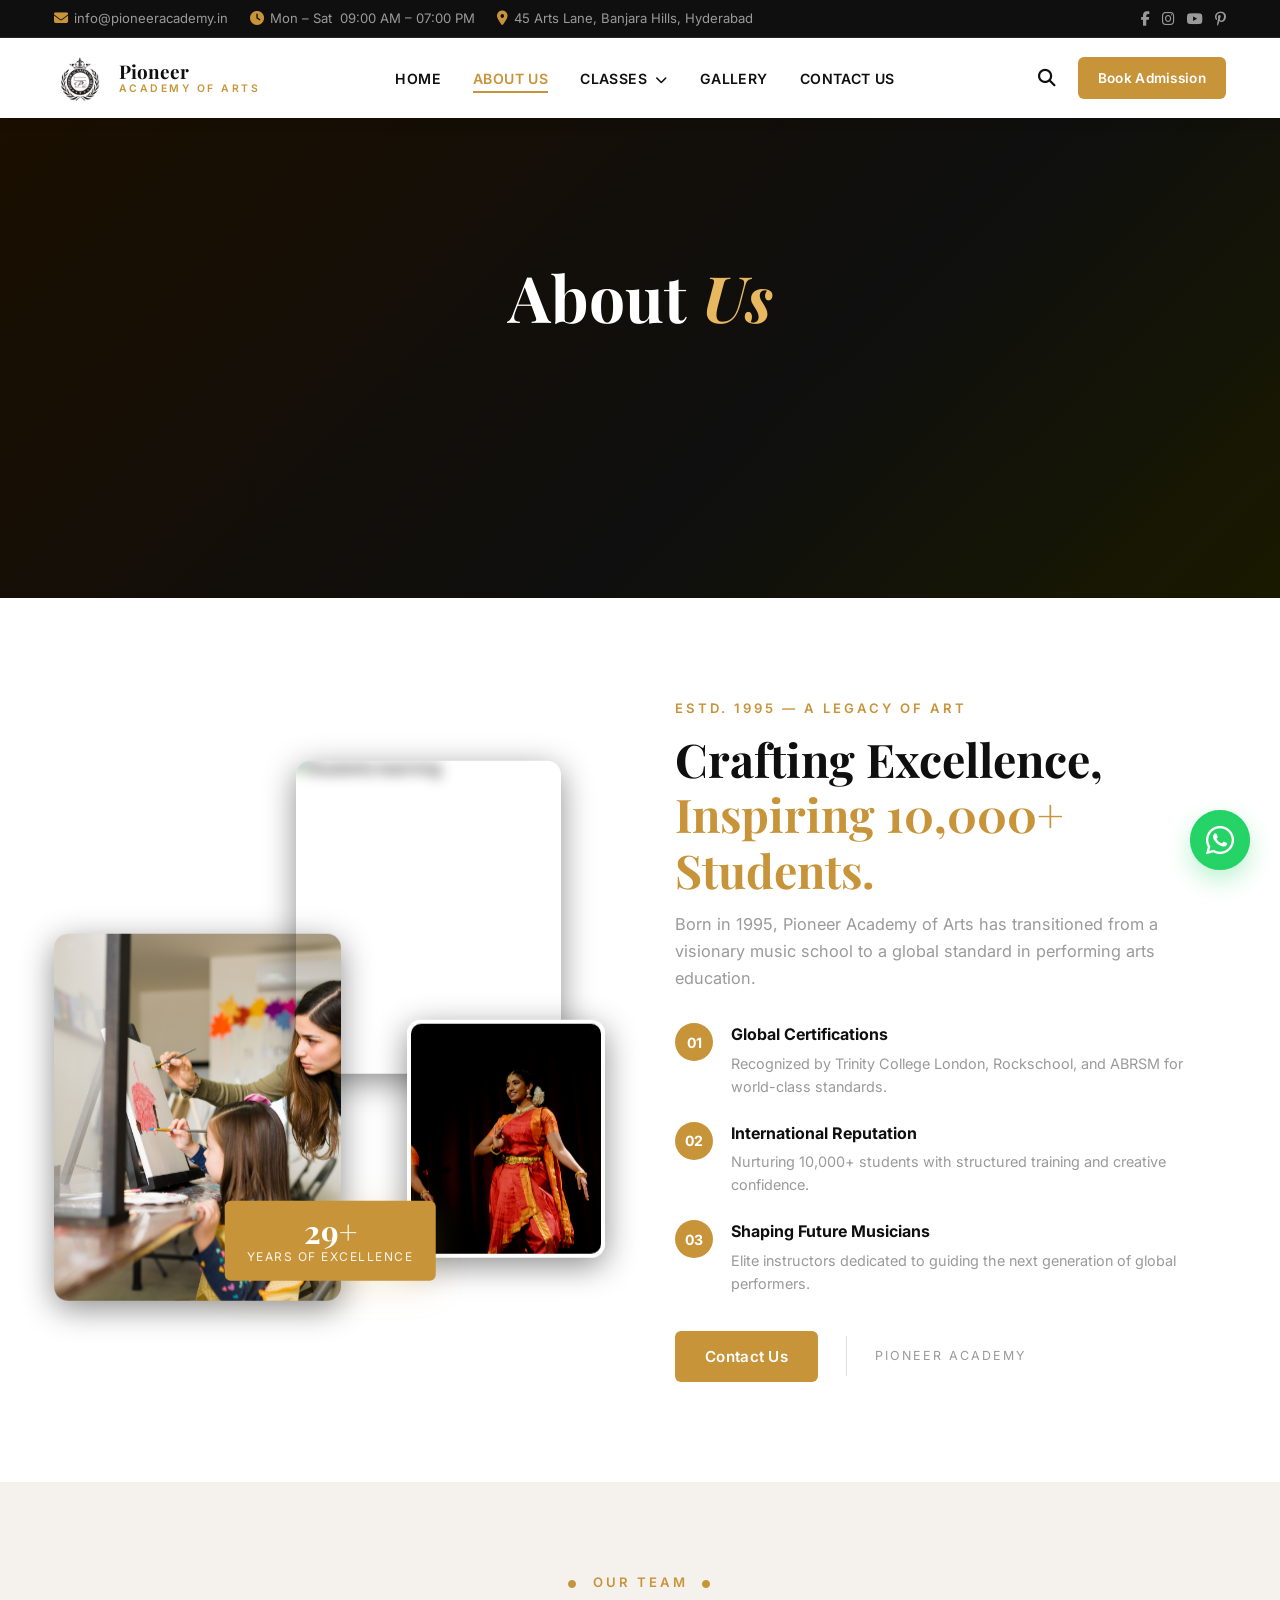
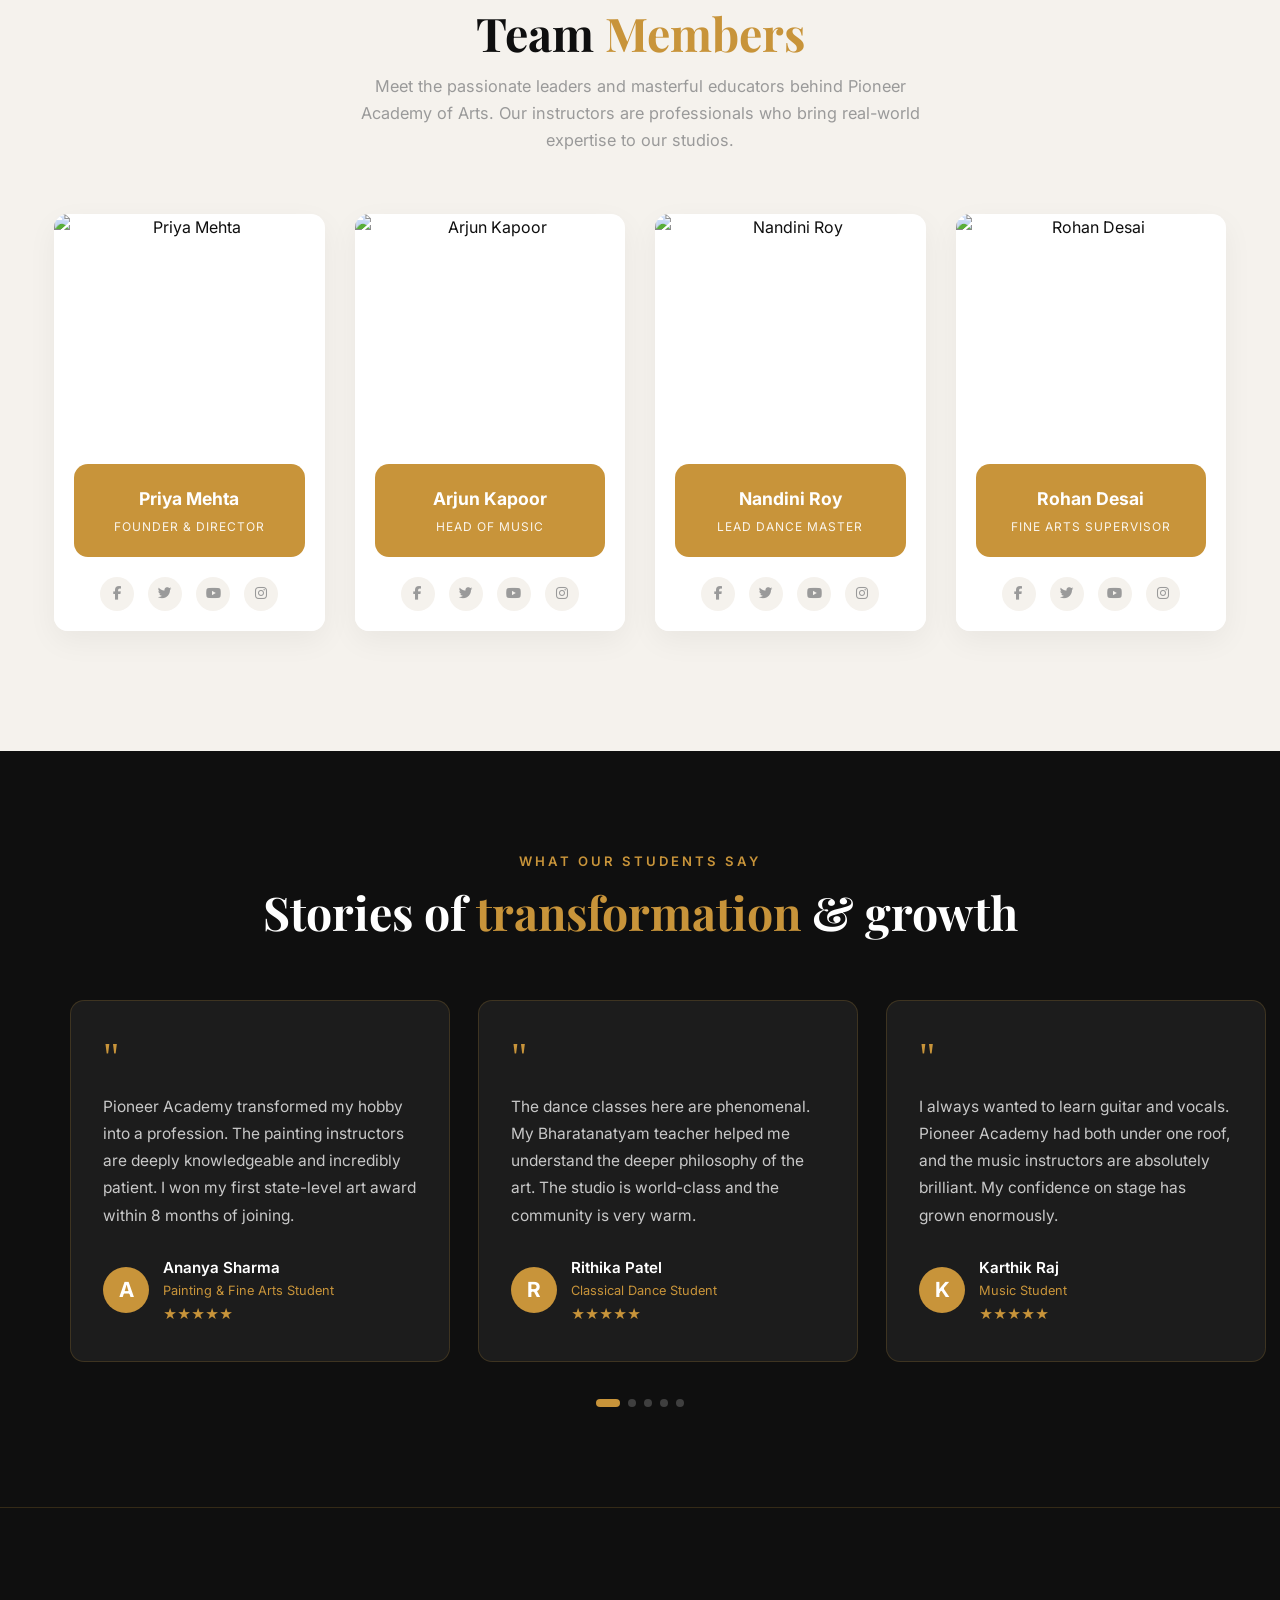
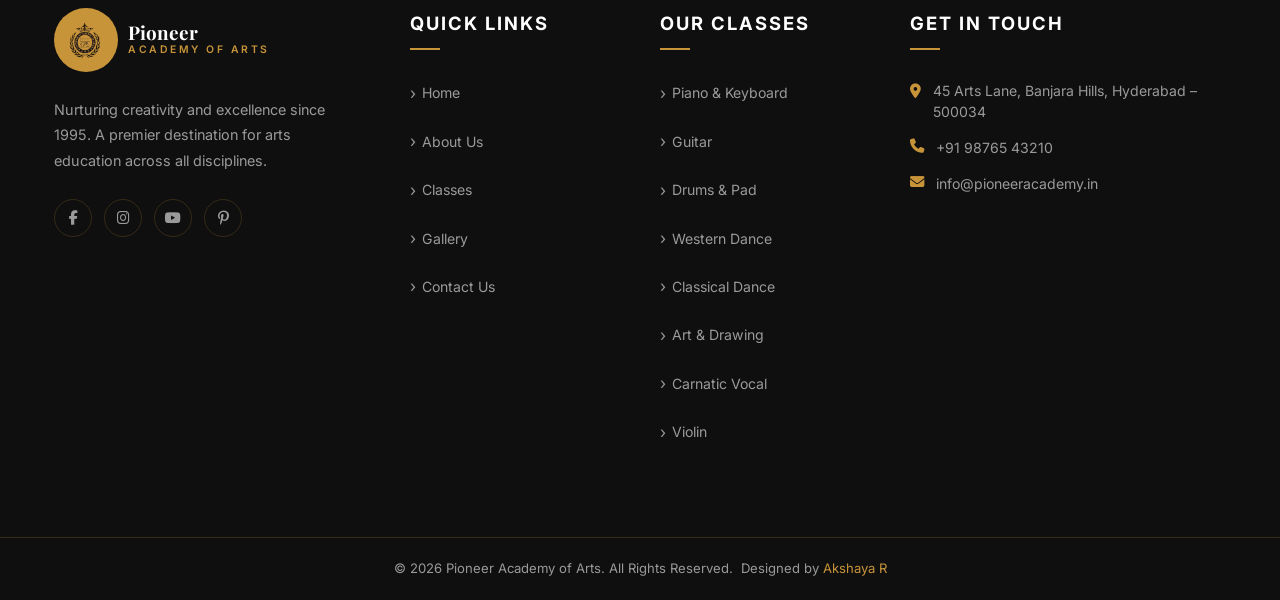
==== about.html @ b2f6ecc3 "website done" ====
<!DOCTYPE html>
<html lang="en">
<head>
  <meta charset="UTF-8" />
  <meta name="viewport" content="width=device-width, initial-scale=1.0" />
  <title>About Us — Pioneer Academy of Arts</title>
  <meta name="description" content="Learn more about Pioneer Academy of Arts, our mission, values, and the expert team dedicated to nurturing creativity in every student." />
  <!-- Favicon -->
  <link rel="icon" type="image/png" href="images/logo/logo.png" />
  <!-- Font Awesome -->
  <link rel="stylesheet" href="https://cdnjs.cloudflare.com/ajax/libs/font-awesome/6.5.0/css/all.min.css" />
  <!-- Styles -->
  <link rel="stylesheet" href="css/style.css" />
</head>
<body>

  <!-- ═══════════════════════════════════════
       TOP INFO BAR
  ═══════════════════════════════════════ -->
  <div class="topbar">
    <div class="container">
      <div class="topbar-left">
        <span class="topbar-item">
          <i class="fa fa-envelope"></i> info@pioneeracademy.in
        </span>
        <span class="topbar-item">
          <i class="fa fa-clock"></i> Mon – Sat &nbsp;09:00 AM – 07:00 PM
        </span>
        <span class="topbar-item">
          <i class="fa fa-location-dot"></i> 45 Arts Lane, Banjara Hills, Hyderabad
        </span>
      </div>
      <div class="topbar-right">
        <div class="topbar-social">
          <a href="#" aria-label="Facebook"><i class="fab fa-facebook-f"></i></a>
          <a href="#" aria-label="Instagram"><i class="fab fa-instagram"></i></a>
          <a href="#" aria-label="YouTube"><i class="fab fa-youtube"></i></a>
          <a href="#" aria-label="Pinterest"><i class="fab fa-pinterest-p"></i></a>
        </div>
      </div>
    </div>
  </div>

  <!-- ═══════════════════════════════════════
       NAVIGATION
  ═══════════════════════════════════════ -->
  <nav class="navbar" id="navbar">
    <div class="container">
      <!-- Logo -->
      <a href="index.html" class="nav-logo">
        <img src="images/logo/logo.png" alt="Pioneer Academy Logo" class="nav-logo-img" />
        <div class="nav-logo-text">
          <span class="nav-logo-title">Pioneer</span>
          <span class="nav-logo-sub">Academy of Arts</span>
        </div>
      </a>

      <!-- Nav Links -->
      <ul class="nav-links" id="navLinks">
        <li><a href="index.html">Home</a></li>
        <li><a href="about.html" class="active">About Us</a></li>
        <li class="nav-item-dropdown">
          <a href="classes.html">Classes <i class="fa fa-chevron-down nav-chevron" style="font-size: 0.75rem; margin-left: 4px;"></i></a>
          <ul class="dropdown-menu">
            <li><a href="classes/piano-keyboard.html">Piano & Keyboard</a></li>
            <li><a href="classes/guitar.html">Guitar</a></li>
            <li><a href="classes/drums.html">Drums & Pad</a></li>
            <li><a href="classes/western-dance.html">Western Dance</a></li>
            <li><a href="classes/classical-dance.html">Classical Dance</a></li>
            <li><a href="classes/art-drawing.html">Art & Drawing</a></li>
            <li><a href="classes/carnatic-vocal.html">Carnatic Vocal</a></li>
            <li><a href="classes/violin.html">Violin</a></li>
          </ul>
        </li>
        <li><a href="gallery.html">Gallery</a></li>
        <li><a href="contact.html">Contact Us</a></li>
      </ul>

      <!-- Right side -->
      <div class="nav-right">
        <button class="nav-search-btn" aria-label="Search"><i class="fa fa-search"></i></button>
        <a href="contact.html" class="btn btn-primary nav-cta">
          Book Admission
        </a>
        <button class="hamburger" id="hamburger" aria-label="Menu">
          <span></span><span></span><span></span>
        </button>
      </div>
    </div>
  </nav>

  <!-- ═══════════════════════════════════════
       PAGE HERO
  ═══════════════════════════════════════ -->
  <section class="page-hero" style="background-image: linear-gradient(135deg, #1a0f00 0%, #0f0f0f 60%, #1a1a00 100%);">
    <div class="container">
      <h1 class="hero-title reveal">About <span>Us</span></h1>
    </div>
  </section>

  <!-- ═══════════════════════════════════════
       ABOUT / INTRO SECTION
  ═══════════════════════════════════════ -->
  <section class="about-section" id="about" style="padding-top: 100px;">
    <div class="container">
      <div class="about-grid reveal">
        <!-- Images collage -->
        <div class="about-images">
          <div class="about-img about-img-1">
            <img src="images/logo/about/about_image1.jpg" alt="About Pioneer Academy" loading="lazy" />
          </div>
          <div class="about-img about-img-2">
            <img src="images/logo/about/about_image2.jpg" alt="Students learning" loading="lazy" />
          </div>
          <div class="about-img about-img-3">
            <img src="images/logo/about/about_image3.jpg" alt="Art session" loading="lazy" />
          </div>
          <div class="about-badge">
            <div class="about-badge-num">29+</div>
            <div class="about-badge-label">Years of Excellence</div>
          </div>
        </div>

        <!-- Content -->
        <div class="about-content">
          <span class="section-tag">ESTD. 1995 — A LEGACY OF ART</span>
          <h2 class="section-title">
            Crafting Excellence,<br>
            <span>Inspiring 10,000+ Students.</span>
          </h2>
          <p class="section-subtitle">
            Born in 1995, Pioneer Academy of Arts has transitioned from a visionary music school to a global standard in performing arts education.
          </p>
          <div class="about-points">
            <div class="about-point">
              <div class="about-point-num">01</div>
              <div>
                <h4>Global Certifications</h4>
                <p>Recognized by Trinity College London, Rockschool, and ABRSM for world-class standards.</p>
              </div>
            </div>
            <div class="about-point">
              <div class="about-point-num">02</div>
              <div>
                <h4>International Reputation</h4>
                <p>Nurturing 10,000+ students with structured training and creative confidence.</p>
              </div>
            </div>
            <div class="about-point">
              <div class="about-point-num">03</div>
              <div>
                <h4>Shaping Future Musicians</h4>
                <p>Elite instructors dedicated to guiding the next generation of global performers.</p>
              </div>
            </div>
          </div>
          <div class="about-footer">
            <a href="contact.html" class="btn btn-primary">Contact Us</a>
            <div class="about-divider"></div>
            <div class="about-signature">
              <div class="about-signature-role">Pioneer Academy</div>
            </div>
          </div>
        </div>
      </div>
    </div>
  </section>

  <!-- ═══════════════════════════════════════
       TEAM MEMBERS SECTION
  ═══════════════════════════════════════ -->
  <section class="team-section">
    <div class="container">
      <div class="section-head reveal">
        <span class="section-tag"><i class="fa fa-circle" style="font-size: 8px; margin-right: 8px;"></i> OUR TEAM <i class="fa fa-circle" style="font-size: 8px; margin-left: 8px;"></i></span>
        <h2 class="section-title">Team <span>Members</span></h2>
        <p class="section-subtitle mx-auto">Meet the passionate leaders and masterful educators behind Pioneer Academy of Arts. Our instructors are professionals who bring real-world expertise to our studios.</p>
      </div>

      <div class="team-grid reveal delay-1">
        <!-- Team Member 1 -->
        <div class="team-card">
          <div class="team-img">
            <img src="https://images.unsplash.com/photo-1573496359142-b8d87734a5a2?w=500&q=80" alt="Priya Mehta">
          </div>
          <div class="team-info">
            <div class="team-info-inner">
              <h3 class="team-name">Priya Mehta</h3>
              <div class="team-role">Founder & Director</div>
            </div>
          </div>
          <div class="team-social">
            <a href="#"><i class="fab fa-facebook-f"></i></a>
            <a href="#"><i class="fab fa-twitter"></i></a>
            <a href="#"><i class="fab fa-youtube"></i></a>
            <a href="#"><i class="fab fa-instagram"></i></a>
          </div>
        </div>

        <!-- Team Member 2 -->
        <div class="team-card">
          <div class="team-img">
            <img src="https://images.unsplash.com/photo-1560250097-0b93528c311a?w=500&q=80" alt="Arjun Kapoor">
          </div>
          <div class="team-info">
            <div class="team-info-inner">
              <h3 class="team-name">Arjun Kapoor</h3>
              <div class="team-role">Head of Music</div>
            </div>
          </div>
          <div class="team-social">
            <a href="#"><i class="fab fa-facebook-f"></i></a>
            <a href="#"><i class="fab fa-twitter"></i></a>
            <a href="#"><i class="fab fa-youtube"></i></a>
            <a href="#"><i class="fab fa-instagram"></i></a>
          </div>
        </div>

        <!-- Team Member 3 -->
        <div class="team-card">
          <div class="team-img">
            <img src="https://images.unsplash.com/photo-1580489944761-15a19d654956?w=500&q=80" alt="Nandini Roy">
          </div>
          <div class="team-info">
            <div class="team-info-inner">
              <h3 class="team-name">Nandini Roy</h3>
              <div class="team-role">Lead Dance Master</div>
            </div>
          </div>
          <div class="team-social">
            <a href="#"><i class="fab fa-facebook-f"></i></a>
            <a href="#"><i class="fab fa-twitter"></i></a>
            <a href="#"><i class="fab fa-youtube"></i></a>
            <a href="#"><i class="fab fa-instagram"></i></a>
          </div>
        </div>

        <!-- Team Member 4 -->
        <div class="team-card">
          <div class="team-img">
            <img src="https://images.unsplash.com/photo-1519085360753-af0119f7cbe7?w=500&q=80" alt="Rohan Desai">
          </div>
          <div class="team-info">
            <div class="team-info-inner">
              <h3 class="team-name">Rohan Desai</h3>
              <div class="team-role">Fine Arts Supervisor</div>
            </div>
          </div>
          <div class="team-social">
            <a href="#"><i class="fab fa-facebook-f"></i></a>
            <a href="#"><i class="fab fa-twitter"></i></a>
            <a href="#"><i class="fab fa-youtube"></i></a>
            <a href="#"><i class="fab fa-instagram"></i></a>
          </div>
        </div>
      </div>
    </div>
  </section>

  <!-- ═══════════════════════════════════════
       TESTIMONIALS
  ═══════════════════════════════════════ -->
  <section class="testimonials-section" id="testimonials">
    <div class="container">
      <div class="section-head reveal">
        <span class="section-tag">What Our Students Say</span>
        <h2 class="section-title light">Stories of <span>transformation</span> &amp; growth</h2>
      </div>
      <div class="testimonials-track">
        <div class="testimonials-carousel">
          <div class="testimonial-card">
            <div class="testimonial-quote">"</div>
            <p class="testimonial-text">Pioneer Academy transformed my hobby into a profession. The painting instructors are deeply knowledgeable and incredibly patient. I won my first state-level art award within 8 months of joining.</p>
            <div class="testimonial-author">
              <div class="testimonial-avatar">A</div>
              <div>
                <div class="testimonial-name">Ananya Sharma</div>
                <div class="testimonial-program">Painting &amp; Fine Arts Student</div>
                <div class="testimonial-stars">★★★★★</div>
              </div>
            </div>
          </div>
          <div class="testimonial-card">
            <div class="testimonial-quote">"</div>
            <p class="testimonial-text">The dance classes here are phenomenal. My Bharatanatyam teacher helped me understand the deeper philosophy of the art. The studio is world-class and the community is very warm.</p>
            <div class="testimonial-author">
              <div class="testimonial-avatar">R</div>
              <div>
                <div class="testimonial-name">Rithika Patel</div>
                <div class="testimonial-program">Classical Dance Student</div>
                <div class="testimonial-stars">★★★★★</div>
              </div>
            </div>
          </div>
          <div class="testimonial-card">
            <div class="testimonial-quote">"</div>
            <p class="testimonial-text">I always wanted to learn guitar and vocals. Pioneer Academy had both under one roof, and the music instructors are absolutely brilliant. My confidence on stage has grown enormously.</p>
            <div class="testimonial-author">
              <div class="testimonial-avatar">K</div>
              <div>
                <div class="testimonial-name">Karthik Raj</div>
                <div class="testimonial-program">Music Student</div>
                <div class="testimonial-stars">★★★★★</div>
              </div>
            </div>
          </div>
          <div class="testimonial-card">
            <div class="testimonial-quote">"</div>
            <p class="testimonial-text">The photography program here is outstanding. I learned everything from basic DSLR settings to advanced Lightroom editing. I now work as a freelance photographer full-time!</p>
            <div class="testimonial-author">
              <div class="testimonial-avatar">M</div>
              <div>
                <div class="testimonial-name">Megha Iyer</div>
                <div class="testimonial-program">Photography Student</div>
                <div class="testimonial-stars">★★★★★</div>
              </div>
            </div>
          </div>
          <div class="testimonial-card">
            <div class="testimonial-quote">"</div>
            <p class="testimonial-text">Theater at Pioneer Academy gave me confidence I didn't know I had. The workshops, performances, and mentor guidance shaped me into a performer. I'm now pursuing acting professionally.</p>
            <div class="testimonial-author">
              <div class="testimonial-avatar">S</div>
              <div>
                <div class="testimonial-name">Sahil Verma</div>
                <div class="testimonial-program">Theater Arts Student</div>
                <div class="testimonial-stars">★★★★★</div>
              </div>
            </div>
          </div>
        </div>
      </div>
      <div class="testimonials-dots">
        <div class="t-dot active"></div>
        <div class="t-dot"></div>
        <div class="t-dot"></div>
        <div class="t-dot"></div>
        <div class="t-dot"></div>
      </div>
    </div>
  </section>

  <!-- ═══════════════════════════════════════
       FOOTER
  ═══════════════════════════════════════ -->
  <footer class="footer">
    <div class="container">
      <div class="footer-grid">
        <!-- Brand -->
        <div class="footer-brand">
          <a href="index.html" class="nav-logo">
            <div class="footer-logo-img-wrapper">
              <img src="images/logo/logo.png" alt="Pioneer Academy Logo" />
            </div>
            <div class="nav-logo-text">
              <span class="nav-logo-title" style="color:var(--white)">Pioneer</span>
              <span class="nav-logo-sub">Academy of Arts</span>
            </div>
          </a>
          <p>Nurturing creativity and excellence since 1995. A premier destination for arts education across all disciplines.</p>
          <div class="footer-social">
            <a href="#" aria-label="Facebook"><i class="fab fa-facebook-f"></i></a>
            <a href="#" aria-label="Instagram"><i class="fab fa-instagram"></i></a>
            <a href="#" aria-label="YouTube"><i class="fab fa-youtube"></i></a>
            <a href="#" aria-label="Pinterest"><i class="fab fa-pinterest-p"></i></a>
          </div>
        </div>

        <!-- Quick Links -->
        <div class="footer-col">
          <h5>Quick Links</h5>
          <ul>
            <li><a href="index.html">Home</a></li>
            <li><a href="about.html">About Us</a></li>
            <li><a href="classes.html">Classes</a></li>
            <li><a href="gallery.html">Gallery</a></li>
            <li><a href="contact.html">Contact Us</a></li>
          </ul>
        </div>

        <!-- Classes -->
        <div class="footer-col">
          <h5>Our Classes</h5>
          <ul>
            <li><a href="classes/piano-keyboard.html">Piano & Keyboard</a></li>
            <li><a href="classes/guitar.html">Guitar</a></li>
            <li><a href="classes/drums.html">Drums & Pad</a></li>
            <li><a href="classes/western-dance.html">Western Dance</a></li>
            <li><a href="classes/classical-dance.html">Classical Dance</a></li>
            <li><a href="classes/art-drawing.html">Art & Drawing</a></li>
            <li><a href="classes/carnatic-vocal.html">Carnatic Vocal</a></li>
            <li><a href="classes/violin.html">Violin</a></li>
          </ul>
        </div>

        <!-- Contact -->
        <div class="footer-col">
          <h5>Get In Touch</h5>
          <div class="footer-contact-item" style="display:flex; gap:12px; margin-bottom:15px;">
            <i class="fa fa-location-dot" style="color:var(--gold); margin-top:4px;"></i>
            <span>45 Arts Lane, Banjara Hills, Hyderabad – 500034</span>
          </div>
          <div class="footer-contact-item" style="display:flex; gap:12px; margin-bottom:15px;">
            <i class="fa fa-phone" style="color:var(--gold);"></i>
            <span>+91 98765 43210</span>
          </div>
          <div class="footer-contact-item" style="display:flex; gap:12px; margin-bottom:15px;">
            <i class="fa fa-envelope" style="color:var(--gold);"></i>
            <span>info@pioneeracademy.in</span>
          </div>
        </div>
      </div>
    </div>

    <!-- Footer Bottom -->
    <div class="footer-bottom">
      <div class="container" style="display:flex;align-items:center;justify-content:space-between;flex-wrap:wrap;gap:8px;">
        <span>&copy; 2026 Pioneer Academy of Arts. All Rights Reserved.</span>
        <span>Designed by <a href="#">Akshaya R</a></span>
      </div>
    </div>
  </footer>

  <!-- Floating WhatsApp -->
  <a href="https://wa.me/919876543210" class="whatsapp-btn" target="_blank">
    <i class="fab fa-whatsapp"></i>
    <span>Chat with us</span>
  </a>

  <!-- Scripts -->
  <script src="js/main.js"></script>
</body>
</html>
---- css/style.css ----
/* =============================================
   PIONEER ACADEMY OF ARTS — MAIN STYLESHEET
   ============================================= */

@import url('https://fonts.googleapis.com/css2?family=Playfair+Display:ital,wght@0,400;0,600;0,700;0,900;1,400;1,600&family=Inter:wght@300;400;500;600;700&display=swap');

/* === CUSTOM PROPERTIES === */
:root {
  --gold:        #C8943A;
  --gold-light:  #E8B860;
  --gold-dark:   #9E6E1E;
  --dark:        #0f0f0f;
  --dark-2:      #181818;
  --dark-3:      #222222;
  --dark-card:   #1c1c1c;
  --white:       #ffffff;
  --off-white:   #F5F2ED;
  --text-muted:  #9a9a9a;
  --text-light:  #c8c8c8;
  --border:      rgba(200,148,58,0.2);
  --shadow-gold: 0 8px 32px rgba(200,148,58,0.18);
  --shadow-dark: 0 8px 32px rgba(0,0,0,0.45);
  --radius:      6px;
  --radius-lg:   14px;
  --transition:  all 0.32s cubic-bezier(.25,.8,.25,1);
  --font-heading:'Playfair Display', Georgia, serif;
  --font-body:   'Inter', system-ui, sans-serif;
  --nav-h:       80px;
  --topbar-h:    38px;
}

/* === RESET & BASE === */
*, *::before, *::after { box-sizing: border-box; margin: 0; padding: 0; }
html { scroll-behavior: smooth; font-size: 16px; }
body {
  font-family: var(--font-body);
  background: var(--white);
  color: var(--dark);
  line-height: 1.65;
  overflow-x: hidden;
}
img { max-width: 100%; display: block; }
a { text-decoration: none; color: inherit; }
ul { list-style: none; }
button { cursor: pointer; border: none; background: none; font-family: inherit; }
input, textarea, select { font-family: inherit; }

/* === UTILITY === */
.container { max-width: 1220px; margin: 0 auto; padding: 0 24px; }
.section-tag { font-size: 0.82rem; font-weight: 600; letter-spacing: 3px; text-transform: uppercase; color: var(--gold); margin-bottom: 12px; display: block; }
.section-title { font-family: var(--font-heading); font-size: clamp(2rem, 4vw, 2.9rem); font-weight: 700; line-height: 1.2; color: var(--dark); }
.section-title span { color: var(--gold); }
.section-title.light { color: var(--white); }
.section-subtitle { font-size: 1.02rem; color: var(--text-muted); max-width: 560px; margin-top: 12px; }
.btn {
  display: inline-flex; align-items: center; gap: 8px;
  padding: 13px 30px; border-radius: var(--radius); font-weight: 600;
  font-size: 0.95rem; transition: var(--transition); letter-spacing: 0.3px;
}
.btn-primary { background: var(--gold); color: var(--white); }
.btn-primary:hover { background: var(--gold-dark); transform: translateY(-2px); box-shadow: var(--shadow-gold); }
.btn-outline { background: transparent; color: var(--white); border: 2px solid var(--white); }
.btn-outline:hover { background: var(--white); color: var(--dark); transform: translateY(-2px); }
.btn-outline-gold { background: transparent; color: var(--gold); border: 2px solid var(--gold); }
.btn-outline-gold:hover { background: var(--gold); color: var(--white); transform: translateY(-2px); }
.btn-dark { background: var(--dark); color: var(--white); }
.btn-dark:hover { background: #333; transform: translateY(-2px); }

/* === TOP INFOBAR === */
.topbar {
  background: var(--dark);
  height: var(--topbar-h);
  display: flex; align-items: center;
  font-size: 0.82rem; color: var(--text-muted);
  border-bottom: 1px solid rgba(200,148,58,0.15);
  position: relative; z-index: 200;
}
.topbar .container { display: flex; align-items: center; justify-content: space-between; width: 100%; }
.topbar-left, .topbar-right { display: flex; align-items: center; gap: 22px; }
.topbar-item { display: flex; align-items: center; gap: 6px; color: var(--text-muted); }
.topbar-item i { color: var(--gold); font-size: 0.88rem; }
.topbar-social { display: flex; gap: 12px; }
.topbar-social a { color: var(--text-muted); font-size: 0.9rem; transition: var(--transition); }
.topbar-social a:hover { color: var(--gold); }

/* === NAVBAR === */
.navbar {
  position: sticky; top: 0; z-index: 100;
  background: var(--white);
  height: var(--nav-h);
  display: flex; align-items: center;
  box-shadow: 0 2px 12px rgba(0,0,0,0.08);
  transition: var(--transition);
}
.navbar.scrolled { box-shadow: 0 4px 24px rgba(0,0,0,0.12); }
.navbar .container { display: flex; align-items: center; justify-content: space-between; width: 100%; gap: 24px; }

/* Logo */
.nav-logo { display: flex; align-items: center; gap: 10px; text-decoration: none; flex-shrink: 0; }
.nav-logo img { height: 48px; width: auto; }
.nav-logo-img { height: 44px; width: auto; object-fit: contain; flex-shrink: 0; }
.nav-logo-text { display: flex; flex-direction: column; line-height: 1.1; }
.nav-logo-title { font-family: var(--font-heading); font-size: 1.18rem; font-weight: 700; color: var(--dark); }
.nav-logo-sub { font-size: 0.65rem; letter-spacing: 2.5px; text-transform: uppercase; color: var(--gold); font-weight: 600; }

/* Nav Links */
.nav-links { display: flex; align-items: center; gap: 4px; }
.nav-links a {
  padding: 8px 14px; font-size: 0.88rem; font-weight: 600;
  letter-spacing: 0.4px; text-transform: uppercase; color: var(--dark);
  border-radius: var(--radius); transition: var(--transition); position: relative;
}
.nav-links a::after {
  content: ''; position: absolute; bottom: 2px; left: 14px; right: 14px;
  height: 2px; background: var(--gold); transform: scaleX(0); transition: var(--transition);
  transform-origin: left;
}
.nav-links a:hover::after, .nav-links a.active::after { transform: scaleX(1); }
.nav-links a:hover, .nav-links a.active { color: var(--gold); }

/* Nav Dropdown */
.nav-item-dropdown { position: relative; }
.nav-item-dropdown .nav-chevron { transition: var(--transition); }
.nav-item-dropdown:hover .nav-chevron { transform: rotate(180deg); }
.dropdown-menu {
  position: absolute; top: 100%; left: 0;
  background: var(--white); box-shadow: 0 10px 30px rgba(0,0,0,0.1);
  border-radius: var(--radius); min-width: 220px; padding: 12px 0;
  opacity: 0; visibility: hidden; transform: translateY(15px);
  transition: var(--transition); z-index: 100;
  display: flex; flex-direction: column; gap: 0; border: 1px solid rgba(0,0,0,0.05);
}
.nav-item-dropdown:hover .dropdown-menu { opacity: 1; visibility: visible; transform: translateY(0); }
.dropdown-menu li { width: 100%; display: block; }
.dropdown-menu li a {
  padding: 10px 24px; font-size: 0.88rem; color: var(--text-muted); text-transform: capitalize;
  font-weight: 500; border-radius: 0; letter-spacing: 0; width: 100%; display: block;
}
.dropdown-menu li a::after { display: none !important; }
.dropdown-menu li a:hover, .dropdown-menu li a.active { background: var(--off-white); color: var(--gold); padding-left: 28px; }

/* Nav Right */
.nav-right { display: flex; align-items: center; gap: 14px; }
.nav-search-btn { color: var(--dark); font-size: 1.1rem; padding: 8px; transition: var(--transition); }
.nav-search-btn:hover { color: var(--gold); }
.nav-cta { background: var(--gold); color: var(--white) !important; padding: 10px 20px; border-radius: var(--radius); font-size: 0.85rem !important; }
.nav-cta:hover { background: var(--gold-dark) !important; }
.nav-cta::after { display: none !important; }
.hamburger { display: none; flex-direction: column; gap: 5px; padding: 8px; }
.hamburger span { display: block; width: 24px; height: 2px; background: var(--dark); transition: var(--transition); border-radius: 2px; }
.hamburger.open span:nth-child(1) { transform: translateY(7px) rotate(45deg); }
.hamburger.open span:nth-child(2) { opacity: 0; }
.hamburger.open span:nth-child(3) { transform: translateY(-7px) rotate(-45deg); }

/* === HERO === */
.hero {
  position: relative;
  min-height: calc(100vh - var(--topbar-h) - var(--nav-h));
  background: var(--dark);
  display: flex; align-items: center;
  overflow: hidden;
}
.hero-bg {
  position: absolute; inset: 0;
  background-image: url('../images/homepage/hero-bg.png');
  background-size: cover; background-position: center;
  opacity: 0.45;
  transition: transform 8s ease;
}
.hero-overlay {
  position: absolute; inset: 0;
  background: linear-gradient(105deg, rgba(10,8,5,0.85) 0%, rgba(15,10,3,0.55) 55%, rgba(0,0,0,0.3) 100%);
}
.hero .container {
  position: relative; z-index: 2;
  padding-top: 80px; padding-bottom: 80px;
  display: flex; align-items: center; justify-content: center;
}
.hero-content {
  max-width: 760px;
  text-align: center;
  display: flex;
  flex-direction: column;
  align-items: center;
}
.hero-tag {
  display: inline-flex; align-items: center; gap: 10px;
  font-size: 0.8rem; letter-spacing: 3px; text-transform: uppercase;
  color: var(--gold-light); font-weight: 600; margin-bottom: 24px;
}
.hero-tag::before {
  content: ''; display: block; width: 36px; height: 2px; background: var(--gold);
}
.hero-title {
  font-family: var(--font-heading);
  font-size: clamp(2.8rem, 6vw, 4.8rem);
  font-weight: 900; line-height: 1.1;
  color: var(--white); margin-bottom: 22px;
  text-align: center;
}
.hero-title .highlight { color: var(--gold-light); font-style: italic; }
.hero-desc {
  font-size: 1.08rem; color: rgba(255,255,255,0.72);
  max-width: 560px; margin-bottom: 38px; line-height: 1.7;
  text-align: center;
}
.hero-btns { display: flex; flex-wrap: wrap; gap: 14px; margin-bottom: 56px; align-items: center; justify-content: center; }
.hero-stats { display: flex; gap: 44px; flex-wrap: wrap; justify-content: center; }
.hero-stat-item { text-align: center; }
.hero-stat-num { font-family: var(--font-heading); font-size: 2.2rem; font-weight: 700; color: var(--gold-light); line-height: 1; }
.hero-stat-label { font-size: 0.78rem; color: rgba(255,255,255,0.55); letter-spacing: 1.5px; text-transform: uppercase; margin-top: 4px; }

/* Hero Nav Arrows */
.hero-arrow {
  position: absolute; top: 50%; transform: translateY(-50%);
  width: 46px; height: 46px; border-radius: 50%;
  background: rgba(255,255,255,0.12); color: var(--white);
  display: flex; align-items: center; justify-content: center;
  font-size: 1rem; z-index: 3; transition: var(--transition);
  border: 1.5px solid rgba(255,255,255,0.2);
  backdrop-filter: blur(4px);
}
.hero-arrow:hover { background: var(--gold); border-color: var(--gold); }
.hero-arrow-prev { left: 20px; }
.hero-arrow-next { right: 20px; }

/* === QUICK ENROLL FORM BAR === */
.enroll-bar {
  background: var(--white);
  padding: 30px 24px;
  position: relative; z-index: 10;
  margin-top: -1px;
}
.enroll-bar-wrapper {
  max-width: 820px;
  margin: 0 auto;
  border: 2px dashed var(--gold);
  border-radius: var(--radius-lg);
  padding: 6px 6px;
  background: var(--white);
  box-shadow: var(--shadow-gold);
}
.enroll-bar-inner {
  display: flex; align-items: stretch;
  background: var(--white);
  border-radius: calc(var(--radius-lg) - 4px);
  overflow: hidden;
}
.enroll-field {
  flex: 1; border-right: 1px solid #ececec;
  position: relative;
}
.enroll-field input, .enroll-field select {
  width: 100%; height: 58px; padding: 0 18px;
  border: none; outline: none; font-size: 0.95rem;
  background: transparent; color: var(--dark);
}
.enroll-field input::placeholder { color: #aaa; }
.enroll-field select { color: #aaa; cursor: pointer; }
.enroll-field select.filled { color: var(--dark); }
.enroll-bar .btn-enroll {
  background: var(--dark); color: var(--white);
  padding: 0 32px; font-size: 0.9rem; font-weight: 700;
  letter-spacing: 0.5px; white-space: nowrap; transition: var(--transition);
  border: none; cursor: pointer; text-transform: uppercase;
  flex-shrink: 0;
}
.enroll-bar .btn-enroll:hover { background: var(--gold); }

/* === ABOUT SECTION === */
.about-section { padding: 100px 0; background: var(--white); }
.about-grid { display: grid; grid-template-columns: 1fr 1fr; gap: 70px; align-items: center; }
.about-images { position: relative; height: 540px; will-change: transform; }
.about-img {
  position: absolute; border-radius: var(--radius-lg);
  overflow: hidden; box-shadow: var(--shadow-dark);
  transition: var(--transition);
}
.about-img-1 { width: 52%; height: 68%; left: 0; bottom: 0; z-index: 2; }
.about-img-2 { width: 48%; height: 58%; right: 8%; top: 0; z-index: 3; }
.about-img-3 { width: 36%; height: 44%; right: 0; bottom: 8%; z-index: 4; border: 4px solid var(--white); }
.about-img img { width: 100%; height: 100%; object-fit: cover; }
.about-img-placeholder {
  width: 100%; height: 100%;
  display: flex; align-items: center; justify-content: center;
  font-size: 3.5rem;
}
.about-img-1 .about-img-placeholder { background: linear-gradient(135deg, #2a1a05 0%, #5c3410 100%); }
.about-img-2 .about-img-placeholder { background: linear-gradient(135deg, #0a1a1a 0%, #1a3a3a 100%); }
.about-img-3 .about-img-placeholder { background: linear-gradient(135deg, #1a0a20 0%, #3a1a50 100%); }

.about-badge {
  position: absolute; left: 50%; bottom: 20px; transform: translateX(-50%);
  background: var(--gold); color: var(--white); border-radius: var(--radius);
  padding: 14px 22px; text-align: center; z-index: 10; white-space: nowrap;
  box-shadow: var(--shadow-gold);
}
.about-badge-num { font-family: var(--font-heading); font-size: 2rem; font-weight: 700; line-height: 1; }
.about-badge-label { font-size: 0.75rem; text-transform: uppercase; letter-spacing: 1.5px; opacity: 0.9; }

.about-points { margin: 30px 0 36px; display: flex; flex-direction: column; gap: 22px; }
.about-point { display: flex; gap: 18px; align-items: flex-start; }
.about-point-num {
  width: 38px; height: 38px; background: var(--gold); color: var(--white);
  border-radius: 50%; display: flex; align-items: center; justify-content: center;
  font-weight: 700; font-size: 0.88rem; flex-shrink: 0; margin-top: 2px;
}
.about-point h4 { font-size: 1rem; font-weight: 700; margin-bottom: 4px; color: var(--dark); }
.about-point p { font-size: 0.9rem; color: var(--text-muted); line-height: 1.6; }
.about-footer { display: flex; align-items: center; gap: 28px; flex-wrap: wrap; margin-top: 36px; }
.about-signature-name { font-family: var(--font-heading); font-size: 1.3rem; font-style: italic; color: var(--dark); }
.about-signature-role { font-size: 0.78rem; letter-spacing: 2px; text-transform: uppercase; color: var(--text-muted); }
.about-divider { width: 1px; height: 40px; background: #ddd; }

/* === CATEGORY GRID === */
.programs-section { padding: 100px 0; background: var(--off-white); }
.programs-section .section-head { text-align: center; margin-bottom: 60px; }
.programs-section .section-subtitle { margin: 12px auto 0; }

.category-grid {
  display: grid;
  grid-template-columns: repeat(4, 1fr);
  gap: 30px;
}

.category-card {
  border-radius: var(--radius-lg);
  overflow: hidden;
  box-shadow: 0 10px 30px rgba(0,0,0,0.05);
  transition: var(--transition);
  display: flex;
  flex-direction: column;
  position: relative;
  text-decoration: none;
  background: var(--dark-card);
  border: 1px solid var(--border);
}

.category-card:hover {
  transform: translateY(-8px);
  box-shadow: 0 15px 40px rgba(200, 148, 58, 0.2);
  border-color: var(--gold);
}

.category-img {
  height: 180px;
  overflow: hidden;
}

.category-img img {
  width: 100%;
  height: 100%;
  object-fit: cover;
  transition: transform 0.8s ease;
}

.category-card:hover .category-img img {
  transform: scale(1.1);
}

.category-info {
  padding: 24px 20px;
  position: relative;
  flex-grow: 1;
}

.category-tag {
  display: none;
}

.category-name {
  font-family: var(--font-body);
  font-size: 1.15rem;
  font-weight: 700;
  color: var(--white);
  margin-bottom: 8px;
  transition: var(--transition);
}

.category-card:hover .category-name {
  color: var(--gold);
}

.category-desc {
  font-size: 0.85rem;
  color: rgba(255,255,255,0.85);
  line-height: 1.5;
  margin-bottom: 0;
  padding-right: 24px; /* Space for the arrow */
}

.category-arrow {
  position: absolute;
  right: 20px;
  bottom: 30px;
  color: var(--gold);
  font-size: 1.25rem;
  opacity: 0;
  transform: translateX(-15px);
  transition: var(--transition);
}

.category-card:hover .category-arrow {
  opacity: 1;
  transform: translateX(0);
}

/* === TESTIMONIALS === */
.testimonials-section { padding: 100px 0; background: var(--dark); overflow: hidden; }
.testimonials-section .section-head { text-align: center; margin-bottom: 60px; }
.testimonials-track { position: relative; }
.testimonials-carousel { display: flex; gap: 28px; transition: transform 0.55s cubic-bezier(.25,.8,.25,1); will-change: transform; }
.testimonial-card {
  min-width: 380px; max-width: 380px;
  background: var(--dark-card); border: 1px solid var(--border);
  border-radius: var(--radius-lg); padding: 36px 32px;
  flex-shrink: 0;
}
.testimonial-quote { font-size: 2.5rem; color: var(--gold); line-height: 1; margin-bottom: 16px; font-family: Georgia, serif; }
.testimonial-text { font-size: 0.97rem; color: var(--text-light); line-height: 1.75; margin-bottom: 26px; }
.testimonial-author { display: flex; align-items: center; gap: 14px; }
.testimonial-avatar {
  width: 46px; height: 46px; border-radius: 50%; flex-shrink: 0;
  display: flex; align-items: center; justify-content: center;
  font-size: 1.3rem; font-weight: 700; color: var(--white);
  background: var(--gold);
}
.testimonial-name { font-weight: 600; color: var(--white); font-size: 0.95rem; }
.testimonial-program { font-size: 0.8rem; color: var(--gold); }
.testimonial-stars { color: var(--gold); font-size: 0.85rem; margin-top: 2px; }
.testimonials-dots { display: flex; justify-content: center; gap: 8px; margin-top: 36px; }
.t-dot { width: 8px; height: 8px; border-radius: 50%; background: rgba(255,255,255,0.2); cursor: pointer; transition: var(--transition); }
.t-dot.active { background: var(--gold); width: 24px; border-radius: 4px; }

/* === CTA BANNER === */
.cta-section {
  padding: 90px 0;
  background: linear-gradient(105deg, var(--dark) 0%, #1a0f00 50%, var(--dark) 100%);
  position: relative; overflow: hidden; text-align: center;
}
.cta-section::before {
  content: '';
  position: absolute; inset: 0;
  background: radial-gradient(ellipse at center, rgba(200,148,58,0.1) 0%, transparent 70%);
  pointer-events: none;
}
.cta-section .container { position: relative; z-index: 2; }
.cta-label { font-size: 0.8rem; letter-spacing: 3px; text-transform: uppercase; color: var(--gold); font-weight: 600; margin-bottom: 14px; }
.cta-title { font-family: var(--font-heading); font-size: clamp(2rem, 4vw, 3.2rem); font-weight: 700; color: var(--white); margin-bottom: 18px; }
.cta-title span { color: var(--gold-light); font-style: italic; }
.cta-desc { font-size: 1rem; color: rgba(255,255,255,0.6); max-width: 500px; margin: 0 auto 38px; }
.cta-btns { display: flex; justify-content: center; gap: 16px; flex-wrap: wrap; }

/* === FOOTER === */
.footer { background: var(--dark); border-top: 1px solid var(--border); padding: 70px 0 0; }
.footer-grid { display: grid; grid-template-columns: 2fr 1fr 1fr 1.5fr; gap: 50px; padding-bottom: 50px; }
.footer-brand .nav-logo { margin-bottom: 18px; }
.footer-logo-img-wrapper {
  background: var(--gold);
  border-radius: 50%;
  width: 64px;
  height: 64px;
  display: flex;
  align-items: center;
  justify-content: center;
  padding: 10px;
  flex-shrink: 0;
}
.footer-logo-img-wrapper img {
  width: 100%;
  height: 100%;
  object-fit: contain;
}
.footer-brand p { font-size: 0.9rem; color: var(--text-muted); line-height: 1.7; max-width: 280px; }
.footer-social { display: flex; gap: 12px; margin-top: 22px; }
.footer-social a {
  width: 38px; height: 38px; border-radius: 50%;
  border: 1px solid var(--border); display: flex; align-items: center; justify-content: center;
  color: var(--text-muted); font-size: 0.9rem; transition: var(--transition);
}
.footer-social a:hover { background: var(--gold); border-color: var(--gold); color: var(--white); }
.footer-col h5 { font-size: 0.85rem; font-weight: 700; letter-spacing: 2px; text-transform: uppercase; color: var(--white); margin-bottom: 22px; }
.footer-col ul { display: flex; flex-direction: column; gap: 10px; }
.footer-col ul li a { font-size: 0.88rem; color: var(--text-muted); transition: var(--transition); display: flex; align-items: center; gap: 6px; }
.footer-col ul li a:hover { color: var(--gold); padding-left: 4px; }
.footer-col ul li a::before { content: '›'; font-size: 1rem; }
.footer-contact-item { display: flex; gap: 12px; margin-bottom: 16px; align-items: flex-start; }
.footer-contact-item i { color: var(--gold); margin-top: 2px; flex-shrink: 0; font-size: 0.9rem; }
.footer-contact-item span { font-size: 0.88rem; color: var(--text-muted); line-height: 1.5; }
.footer-bottom {
  border-top: 1px solid var(--border); padding: 20px 0;
  display: flex; align-items: center; justify-content: space-between;
  font-size: 0.82rem; color: var(--text-muted);
}
.footer-bottom a { color: var(--gold); }

/* === ANIMATIONS === */
.reveal       { opacity: 0; transform: translateY(18px); transition: opacity 0.5s cubic-bezier(0.22,1,0.36,1), transform 0.5s cubic-bezier(0.22,1,0.36,1); }
.reveal.visible { opacity: 1; transform: none; }
.reveal-left  { opacity: 0; transform: translateX(-22px); transition: opacity 0.5s cubic-bezier(0.22,1,0.36,1), transform 0.5s cubic-bezier(0.22,1,0.36,1); }
.reveal-left.visible  { opacity: 1; transform: none; }
.reveal-right { opacity: 0; transform: translateX(22px);  transition: opacity 0.5s cubic-bezier(0.22,1,0.36,1), transform 0.5s cubic-bezier(0.22,1,0.36,1); }
.reveal-right.visible { opacity: 1; transform: none; }

/* ── ABOUT GRID — staggered per-child keyframe animations ── */
/* Grid itself: no fade, no translate — acts as invisible wrapper */
.about-grid.reveal { transform: none; opacity: 1; transition: none; }
.about-grid.reveal.visible { opacity: 1; }

/* Hide all animated children until the grid becomes visible */
.about-grid.reveal .about-img-1,
.about-grid.reveal .about-img-2,
.about-grid.reveal .about-img-3,
.about-grid.reveal .about-badge,
.about-grid.reveal .about-content > * { opacity: 0; }

/* When visible: trigger individual keyframe animations */
.about-grid.visible .about-img-1  { animation: aboutImg1  0.7s cubic-bezier(0.22,1,0.36,1) 0.00s forwards; }
.about-grid.visible .about-img-2  { animation: aboutImg2  0.7s cubic-bezier(0.22,1,0.36,1) 0.12s forwards; }
.about-grid.visible .about-img-3  { animation: aboutImg3  0.65s cubic-bezier(0.22,1,0.36,1) 0.22s forwards; }
.about-grid.visible .about-badge  { animation: aboutBadge 0.55s cubic-bezier(0.34,1.56,0.64,1) 0.38s forwards; }

/* Content children staggered (nth-child targets section-tag, h2, p, about-points, about-footer) */
.about-grid.visible .about-content > *:nth-child(1) { animation: aboutFadeUp 0.5s cubic-bezier(0.22,1,0.36,1) 0.05s forwards; }
.about-grid.visible .about-content > *:nth-child(2) { animation: aboutFadeUp 0.5s cubic-bezier(0.22,1,0.36,1) 0.15s forwards; }
.about-grid.visible .about-content > *:nth-child(3) { animation: aboutFadeUp 0.5s cubic-bezier(0.22,1,0.36,1) 0.23s forwards; }
.about-grid.visible .about-content > *:nth-child(4) { animation: aboutFadeUp 0.5s cubic-bezier(0.22,1,0.36,1) 0.31s forwards; }
.about-grid.visible .about-content > *:nth-child(5) { animation: aboutFadeUp 0.5s cubic-bezier(0.22,1,0.36,1) 0.39s forwards; }

/* Keyframes */
@keyframes aboutImg1 {
  from { opacity: 0; transform: translateY(32px); }
  to   { opacity: 1; transform: translateY(0); }
}
@keyframes aboutImg2 {
  from { opacity: 0; transform: translateY(-24px); }
  to   { opacity: 1; transform: translateY(0); }
}
@keyframes aboutImg3 {
  from { opacity: 0; transform: translateX(24px) scale(0.94); }
  to   { opacity: 1; transform: translateX(0) scale(1); }
}
@keyframes aboutBadge {
  from { opacity: 0; transform: translateX(-50%) scale(0.7); }
  to   { opacity: 1; transform: translateX(-50%) scale(1); }
}
@keyframes aboutFadeUp {
  from { opacity: 0; transform: translateY(16px); }
  to   { opacity: 1; transform: translateY(0); }
}

/* ── LAZY-LOAD image blur-up effect ── */
.about-img img {
  filter: blur(6px);
  transform: scale(1.04);
  transition: filter 0.55s ease, transform 0.55s ease, opacity 0.45s ease;
  width: 100%; height: 100%; object-fit: cover;
}
.about-img img.img-loaded {
  filter: blur(0);
  transform: scale(1);
}

/* Delay helpers */
.delay-1 { transition-delay: 0.08s !important; }
.delay-2 { transition-delay: 0.16s !important; }
.delay-3 { transition-delay: 0.24s !important; }
.delay-4 { transition-delay: 0.32s !important; }
.delay-5 { transition-delay: 0.40s !important; }

/* === CLASS DETAILS === */
.class-details-grid { display: grid; grid-template-columns: 1.1fr 0.9fr; gap: 60px; align-items: flex-start; }
.class-main-content h2 { font-family: var(--font-heading); font-size: 2.8rem; color: var(--dark); margin-bottom: 24px; line-height: 1.2; }
.class-main-content h2 span { color: var(--gold); }
.class-main-content p { font-size: 1.05rem; color: var(--text-muted); line-height: 1.8; margin-bottom: 32px; }

.class-info-card { background: var(--off-white); padding: 32px; border-radius: var(--radius-lg); border-left: 5px solid var(--gold); margin-bottom: 40px; }
.class-info-card h4 { margin-bottom: 16px; display: flex; align-items: center; gap: 12px; font-size: 1.1rem; color: var(--dark); }
.class-info-card p { margin: 0; font-weight: 500; font-size: 1.1rem; color: var(--dark); }

.class-features { display: grid; grid-template-columns: 1fr 1fr; gap: 20px; margin-bottom: 40px; }
.class-feature { display: flex; align-items: center; gap: 12px; font-size: 0.95rem; font-weight: 500; color: var(--dark); }
.class-feature i { color: var(--gold); font-size: 1.1rem; }

.class-sidebar-img { border-radius: var(--radius-lg); overflow: hidden; box-shadow: var(--shadow-dark); position: relative; }
.class-sidebar-img img { width: 100%; height: 500px; object-fit: cover; display: block; }

.instructor-section { padding-top: 60px; margin-top: 60px; border-top: 1px solid #eee; }
.instructor-card { display: flex; gap: 30px; align-items: center; background: var(--white); border: 1px solid #eee; padding: 30px; border-radius: var(--radius-lg); transition: var(--transition); }
.instructor-card:hover { border-color: var(--gold); transform: translateY(-5px); box-shadow: var(--shadow-dark); }
.instructor-img { width: 120px; height: 120px; border-radius: 50%; overflow: hidden; flex-shrink: 0; border: 3px solid var(--gold); }
.instructor-img img { width: 100%; height: 100%; object-fit: cover; }
.instructor-info h3 { font-size: 1.4rem; margin-bottom: 6px; color: var(--dark); }
.instructor-role { color: var(--gold); font-weight: 600; font-size: 0.9rem; text-transform: uppercase; letter-spacing: 1px; margin-bottom: 12px; }
.instructor-bio { font-size: 0.92rem; color: var(--text-muted); line-height: 1.6; margin-bottom: 16px; }
.instructor-social { display: flex; gap: 10px; }
.instructor-social a { width: 32px; height: 32px; border-radius: 50%; background: #f0f0f0; display: flex; align-items: center; justify-content: center; font-size: 0.85rem; color: var(--dark); transition: var(--transition); }
.instructor-social a:hover { background: var(--gold); color: var(--white); }

/* === RESPONSIVE === */
@media (max-width: 1024px) {
  .about-grid { grid-template-columns: 1fr; gap: 50px; }
  .about-images { height: 380px; max-width: 520px; margin: 0 auto; }
  .category-grid { grid-template-columns: repeat(2, 1fr); gap: 24px; }
  .footer-grid { grid-template-columns: 1fr 1fr; gap: 36px; }
}
@media (max-width: 768px) {
  :root { --nav-h: 68px; --topbar-h: 0px; }
  .topbar { display: none; }
  .nav-links { display: none; flex-direction: column; gap: 0; position: absolute; top: var(--nav-h); left: 0; right: 0; background: var(--white); padding: 16px 0; box-shadow: 0 8px 24px rgba(0,0,0,0.1); border-top: 1px solid #eee; }
  .nav-links.open { display: flex; }
  .nav-links a { padding: 13px 24px; border-radius: 0; }
  .hamburger { display: flex; }
  .hero { min-height: 90vh; }
  .hero-stats { gap: 24px; }
  .enroll-bar-inner { flex-direction: column; }
  .enroll-field { border-right: none; border-bottom: 1px solid #ececec; }
  .enroll-field input, .enroll-field select { height: 54px; }
  .enroll-bar .btn-enroll { height: 54px; padding: 0 30px; width: 100%; }
  .category-grid { grid-template-columns: 1fr; }
  .about-images { height: 320px; }
  .testimonial-card { min-width: 300px; max-width: 300px; }
  .footer-grid { grid-template-columns: 1fr; }
  .footer-bottom { flex-direction: column; gap: 8px; text-align: center; }
}
@media (max-width: 480px) {
  .hero-btns { flex-direction: column; }
  .btn { justify-content: center; }
  .testimonial-card { min-width: 270px; max-width: 270px; }
}

/* === PAGE HERO === */
.page-hero {
  position: relative;
  height: 480px;
  background-color: var(--dark);
  background-size: cover;
  background-position: center;
  display: flex;
  align-items: center;
  justify-content: center;
  text-align: center;
}
.page-hero::before {
  content: '';
  position: absolute; inset: 0;
  background: rgba(0,0,0,0.55);
}
.page-hero .container { position: relative; z-index: 2; }
.page-hero h1 { font-family: var(--font-heading); font-size: clamp(2.8rem, 5vw, 4rem); font-weight: 700; color: var(--white); }
.page-hero h1 span { color: var(--gold-light); font-style: italic; }

/* === ABOUT PAGE INTRO === */
.api-intro { padding: 100px 0; background: var(--white); }
.api-header { display: flex; gap: 60px; margin-bottom: 70px; align-items: flex-start; }
.api-title { flex: 1; }
.api-title span { color: var(--gold-dark); } /* Optional: matching the red dots in wireframe */
.api-title h2 { font-family: var(--font-heading); font-size: 2.5rem; line-height: 1.25; font-weight: 700; color: var(--dark); }
.api-title h2 span { color: var(--gold); }
.api-texts { flex: 1.2; display: flex; gap: 24px; color: var(--text-muted); font-size: 0.95rem; line-height: 1.7; }
.api-texts p { flex: 1; }

.api-features { display: grid; grid-template-columns: repeat(3, 1fr); gap: 30px; margin-bottom: 80px; }
.api-feature-card { background: var(--white); border-radius: var(--radius-lg); padding: 32px 24px; box-shadow: 0 10px 30px rgba(0,0,0,0.06); display: flex; gap: 20px; align-items: flex-start; transition: var(--transition); border: 1px solid rgba(0,0,0,0.03); }
.api-feature-card:hover { transform: translateY(-8px); box-shadow: 0 15px 40px rgba(0,0,0,0.1); }
.api-feature-icon { width: 56px; height: 56px; border-radius: 50%; background: var(--off-white); color: var(--gold); display: flex; align-items: center; justify-content: center; font-size: 1.6rem; flex-shrink: 0; }
.api-feature-info h4 { font-size: 1.15rem; font-weight: 700; color: var(--dark); margin-bottom: 10px; }
.api-feature-info p { font-size: 0.88rem; color: var(--text-muted); line-height: 1.6; margin: 0; }

.api-gallery { display: flex; gap: 30px; position: relative; }
.api-img-lg { flex: 1.8; height: 500px; border-radius: var(--radius-lg); overflow: hidden; box-shadow: var(--shadow-dark); }
.api-img-sm { flex: 1; height: 350px; border-radius: var(--radius-lg); overflow: hidden; align-self: flex-end; position: relative; box-shadow: var(--shadow-dark); border: 4px solid var(--white); margin-bottom: -30px; margin-left: -50px; z-index: 2; }
.api-img-lg img, .api-img-sm img { width: 100%; height: 100%; object-fit: cover; }
.api-play-btn { position: absolute; top: 50%; left: 50%; transform: translate(-50%, -50%); width: 68px; height: 68px; background: var(--gold); color: var(--white); border-radius: 50%; display: flex; align-items: center; justify-content: center; font-size: 1.2rem; cursor: pointer; box-shadow: 0 0 0 12px rgba(200,148,58,0.3); transition: var(--transition); z-index: 5; }
.api-play-btn:hover { background: var(--gold-dark); transform: translate(-50%, -50%) scale(1.1); box-shadow: 0 0 0 16px rgba(200,148,58,0.4); }

/* === TEAM SECTION === */
.team-section { padding: 90px 0 120px; background: var(--off-white); text-align: center; }
.team-section .section-head { margin-bottom: 60px; max-width: 600px; margin-inline: auto; }
.team-grid { display: grid; grid-template-columns: repeat(4, 1fr); gap: 30px; }
.team-card { background: var(--white); border-radius: var(--radius-lg); overflow: hidden; box-shadow: 0 10px 30px rgba(0,0,0,0.05); transition: var(--transition); display: flex; flex-direction: column; }
.team-card:hover { transform: translateY(-12px); box-shadow: 0 20px 40px rgba(0,0,0,0.1); }
.team-img { height: 280px; width: 100%; }
.team-img img { width: 100%; height: 100%; object-fit: cover; object-position: top; }
.team-info { background: var(--gold); color: var(--white); padding: 20px; position: relative; margin: 0 20px; border-radius: 14px; margin-top: -30px; z-index: 2; }
.team-info-inner { position: relative; z-index: 3; }
.team-name { font-size: 1.1rem; font-weight: 700; margin-bottom: 4px; }
.team-role { font-size: 0.75rem; text-transform: uppercase; letter-spacing: 1px; opacity: 0.9; }
.team-social { padding: 20px 0; display: flex; justify-content: center; gap: 14px; background: var(--white); flex-grow: 1; align-items: flex-end; }
.team-social a { width: 34px; height: 34px; border-radius: 50%; background: var(--off-white); color: var(--text-muted); display: flex; align-items: center; justify-content: center; font-size: 0.85rem; transition: var(--transition); }
.team-social a:hover { background: var(--gold); color: var(--white); }

.mx-auto { margin-left: auto; margin-right: auto; }

@media (max-width: 1024px) {
  .api-header { flex-direction: column; gap: 30px; }
  .api-features { grid-template-columns: repeat(2, 1fr); }
  .team-grid { grid-template-columns: repeat(2, 1fr); }
}
@media (max-width: 768px) {
  .api-features { grid-template-columns: 1fr; }
  .team-grid { grid-template-columns: 1fr; }
  .api-texts { flex-direction: column; gap: 16px; }
  .api-gallery { flex-direction: column; gap: 20px; }
  .api-img-sm { align-self: stretch; margin-left: 0; margin-bottom: 0; border: none; }
  .page-hero { height: 350px; }
}
/* === PREMIUM OVERLAP LAYOUT (Kassapay Inspired) === */
.page-hero {
  height: 480px;
  background-size: cover;
  background-position: center;
  display: flex;
  align-items: center;
  justify-content: center;
  text-align: center;
  position: relative;
  overflow: hidden;
  padding-bottom: 100px;
}
.page-hero::before {
  content: '';
  position: absolute; inset: 0;
  background: linear-gradient(135deg, rgba(26, 15, 0, 0.92) 0%, rgba(15, 15, 15, 0.85) 60%, rgba(26, 26, 0, 0.8) 100%);
  z-index: 1;
}
.page-hero .container { position: relative; z-index: 2; }
.page-hero .section-tag { color: var(--gold-light); opacity: 0.9; }
.page-hero p { max-width: 600px; margin: 20px auto 0; color: rgba(255,255,255,0.7); font-size: 1.1rem; }

.overlap-section { margin-top: -150px; position: relative; z-index: 10; padding-bottom: 100px; }

/* === CONTACT SPLIT CARD === */
.premium-contact-card {
  background: var(--white);
  border-radius: 20px;
  display: grid;
  grid-template-columns: 1fr 1.8fr;
  overflow: hidden;
  box-shadow: 0 40px 100px rgba(0,0,0,0.12);
  border: 1px solid rgba(0,0,0,0.05);
}

.contact-visual-side {
  background: var(--off-white);
  padding: 60px 50px;
  border-right: 1px solid #eee;
}
.contact-visual-side h3 { font-family: var(--font-heading); font-size: 2rem; margin-bottom: 20px; color: var(--dark); }
.contact-visual-side p { color: var(--text-muted); line-height: 1.7; margin-bottom: 40px; }

.contact-info-list { display: flex; flex-direction: column; gap: 30px; margin-bottom: 50px; }
.info-item { display: flex; gap: 20px; align-items: flex-start; }
.info-icon { width: 48px; height: 48px; border-radius: 50%; background: var(--gold); color: var(--white); display: flex; align-items: center; justify-content: center; font-size: 1.1rem; flex-shrink: 0; box-shadow: 0 8px 15px rgba(200,148,58,0.2); }
.info-text h4 { font-size: 1.05rem; font-weight: 700; margin-bottom: 6px; color: var(--dark); }
.info-text p { font-size: 0.92rem; color: var(--text-muted); margin: 0; line-height: 1.5; }
.info-text a { color: inherit; transition: var(--transition); }
.info-text a:hover { color: var(--gold); }

.contact-social-wrap { margin-top: 40px; }
.contact-social-wrap span { display: block; font-weight: 700; color: var(--dark); margin-bottom: 15px; font-size: 0.9rem; }
.contact-social-icons { display: flex; gap: 12px; }
.contact-social-icons a { width: 38px; height: 38px; border-radius: 50%; background: var(--dark); color: var(--white); display: flex; align-items: center; justify-content: center; font-size: 0.9rem; transition: var(--transition); }
.contact-social-icons a:hover { background: var(--gold); transform: translateY(-3px); }

.contact-form-side { padding: 60px; background: var(--white); }
.contact-form-side h3 { font-family: var(--font-heading); font-size: 1.8rem; margin-bottom: 35px; color: var(--dark); }

.grid-form { display: grid; grid-template-columns: 1fr 1fr; gap: 24px; }
.form-full { grid-column: span 2; }
.input-group { position: relative; }
.input-group label { display: block; font-weight: 600; color: var(--dark); margin-bottom: 8px; font-size: 0.88rem; }
.input-group input, .input-group select, .input-group textarea { width: 100%; padding: 14px 18px; border-radius: 10px; border: 1px solid #e5e5e5; background: #fcfcfc; transition: var(--transition); font-family: inherit; font-size: 0.95rem; }
.input-group input:focus, .input-group textarea:focus { border-color: var(--gold); background: var(--white); box-shadow: 0 0 0 4px rgba(200,148,58,0.08); outline: none; }
.contact-form-side .btn { margin-top: 10px; padding: 16px 40px; font-weight: 700; border-radius: 10px; width: 100%; transition: all 0.4s; }

/* === MAP STYLING === */
.map-section { 
  padding: 0 0 100px; 
  background: var(--white);
}
.map-container {
  height: 550px;
  position: relative;
  border-radius: 30px;
  overflow: hidden;
  box-shadow: 0 40px 100px rgba(0,0,0,0.1);
  border: 1px solid rgba(0,0,0,0.05);
}
.map-container iframe {
  filter: contrast(1.05) brightness(1.02);
  transition: all 0.5s ease;
}
.map-floating-card {
  position: absolute;
  top: 40px;
  left: 40px;
  background: var(--white);
  padding: 35px;
  border-radius: 24px;
  box-shadow: 0 20px 50px rgba(0,0,0,0.15);
  z-index: 10;
  max-width: 320px;
  border: 1px solid rgba(0,0,0,0.03);
}
.map-floating-card h4 {
  font-family: var(--font-heading);
  font-size: 1.5rem;
  margin-bottom: 12px;
  color: var(--dark);
}
.map-floating-card p {
  font-size: 0.95rem;
  line-height: 1.6;
  color: var(--text-muted);
  margin-bottom: 25px;
}
.map-floating-card .btn-text {
  font-weight: 700;
  color: var(--gold);
  display: flex;
  align-items: center;
  gap: 10px;
  text-decoration: none;
  font-size: 0.9rem;
  transition: var(--transition);
}
.map-floating-card .btn-text:hover {
  gap: 15px;
  color: var(--gold-dark);
}
@media (max-width: 991px) {
  .map-floating-card {
    position: relative;
    top: 0;
    left: 0;
    margin: 0 auto 30px;
    max-width: 100%;
    text-align: center;
  }
  .map-floating-card .btn-text { justify-content: center; }
  .map-container { height: 450px; border-radius: 20px; }
}

/* === GALLERY OVERLAP MODS === */
.premium-gallery-wrap {
  background: var(--white);
  padding: 60px;
  border-radius: 20px;
  box-shadow: 0 40px 100px rgba(0,0,0,0.1);
}
.gallery-filter { 
  margin-bottom: 60px; 
  display: flex; 
  gap: 15px; 
  flex-wrap: wrap; 
  justify-content: center; 
}
.filter-btn { 
  padding: 12px 28px; 
  border-radius: 12px; 
  border: 1px solid rgba(0,0,0,0.05); 
  background: var(--white); 
  font-weight: 600; 
  font-size: 0.9rem;
  color: #555; 
  cursor: pointer; 
  transition: all 0.4s cubic-bezier(0.4, 0, 0.2, 1);
  box-shadow: 0 4px 15px rgba(0,0,0,0.03);
}
.filter-btn:hover {
  transform: translateY(-3px);
  box-shadow: 0 8px 25px rgba(0,0,0,0.08);
  color: var(--dark);
}
.filter-btn.active { 
  background: var(--dark); 
  color: var(--gold); 
  border-color: var(--dark); 
  box-shadow: 0 10px 30px rgba(0,0,0,0.15);
}

.gallery-grid {
  display: grid;
  grid-template-columns: repeat(4, 1fr);
  grid-auto-rows: 300px;
  gap: 24px;
  grid-auto-flow: dense;
}
.bento-large { grid-column: span 2; grid-row: span 2; }
.bento-wide { grid-column: span 2; }
.bento-tall { grid-row: span 2; }

.gallery-item {
  position: relative;
  border-radius: 20px;
  overflow: hidden;
  cursor: pointer;
  height: 100%;
  box-shadow: 0 10px 30px rgba(0,0,0,0.05);
  transition: all 0.5s cubic-bezier(0.4, 0, 0.2, 1);
}
.gallery-item img {
  width: 100%;
  height: 100%;
  object-fit: cover;
  transition: transform 1.2s cubic-bezier(0.19, 1, 0.22, 1);
}
.gallery-overlay {
  position: absolute;
  inset: 0;
  background: linear-gradient(to top, rgba(0,0,0,0.95) 0%, rgba(0,0,0,0.5) 40%, transparent 100%);
  display: flex;
  align-items: flex-end;
  padding: 40px;
  opacity: 0;
  transition: all 0.6s cubic-bezier(0.4, 0, 0.2, 1);
  backdrop-filter: brightness(0.95);
}
.gallery-info { 
  transform: translateY(40px); 
  transition: all 0.6s cubic-bezier(0.4, 0, 0.2, 1); 
  width: 100%;
}
.gallery-info span { 
  color: var(--gold); 
  font-size: 0.7rem; 
  font-weight: 800; 
  text-transform: uppercase; 
  letter-spacing: 3px; 
  display: block; 
  margin-bottom: 12px; 
}
.gallery-info h4 { 
  color: var(--white); 
  font-size: 1.66rem; 
  font-family: var(--font-heading); 
  margin-bottom: 15px; 
  line-height: 1.1;
}
.gallery-info p { 
  color: rgba(255,255,255,0.75); 
  font-size: 0.95rem; 
  line-height: 1.6; 
  opacity: 0; 
  transition: all 0.5s 0.2s; 
}

.gallery-item:hover {
  transform: scale(0.98);
  box-shadow: 0 20px 50px rgba(0,0,0,0.2);
}
.gallery-item:hover img { transform: scale(1.1); }
.gallery-item:hover .gallery-overlay { opacity: 1; }
.gallery-item:hover .gallery-info { transform: translateY(0); }
.gallery-item:hover .gallery-info p { opacity: 1; }

/* Filter animation classes */
.gallery-item.hide { display: none; }
.gallery-item.show { animation: fadeIn 0.8s cubic-bezier(0.4, 0, 0.2, 1) forwards; }

@keyframes fadeIn {
  from { opacity: 0; transform: translateY(30px) scale(0.95); }
  to { opacity: 1; transform: translateY(0) scale(1); }
}

@media (max-width: 1200px) {
  .gallery-grid { grid-template-columns: repeat(3, 1fr); }
}
@media (max-width: 991px) {
  .gallery-grid { grid-template-columns: repeat(2, 1fr); }
  .bento-large, .bento-wide, .bento-tall { grid-column: auto; grid-row: auto; }
}
@media (max-width: 576px) {
  .gallery-grid { grid-template-columns: 1fr; grid-auto-rows: 250px; }
}

/* === FOOTER MODERNIZE === */
.footer { background: var(--dark); padding: 100px 0 0; color: #ccc; }
.footer-grid { display: grid; grid-template-columns: 1.2fr 0.8fr 0.8fr 1.2fr; gap: 40px; padding-bottom: 80px; }
.footer-brand p { margin: 25px 0; line-height: 1.8; }
.footer-col h5 { color: var(--white); font-size: 1.15rem; margin-bottom: 30px; font-weight: 700; position: relative; padding-bottom: 12px; }
.footer-col h5::after { content: ''; position: absolute; left: 0; bottom: 0; width: 30px; height: 2px; background: var(--gold); }
.footer-col ul li { margin-bottom: 12px; }
.footer-col ul li a { transition: var(--transition); }
.footer-col ul li a:hover { color: var(--gold); padding-left: 5px; }

.newsletter-wrap h5 { color: var(--white); font-size: 1.15rem; margin-bottom: 20px; font-weight: 700; }
.newsletter-desc { font-size: 0.9rem; margin-bottom: 25px; line-height: 1.6; }
.newsletter-form { display: flex; flex-direction: column; gap: 12px; }
.newsletter-form input { padding: 14px 20px; border-radius: 8px; border: none; background: rgba(255,255,255,0.05); color: var(--white); width: 100%; border: 1px solid rgba(255,255,255,0.1); }
.newsletter-form .btn { border-radius: 8px; font-size: 0.95rem; display: flex; align-items: center; justify-content: center; gap: 8px; }

@media (max-width: 1200px) {
  .premium-contact-card { grid-template-columns: 1fr 1.2fr; }
  .footer-grid { grid-template-columns: repeat(2, 1fr); gap: 60px; }
}
@media (max-width: 991px) {
  .premium-contact-card { grid-template-columns: 1fr; }
  .contact-visual-side { border-right: none; border-bottom: 1px solid #eee; }
  .overlap-section { margin-top: -100px; padding-bottom: 60px; }
  .page-hero { height: 420px; }
}
@media (max-width: 768px) {
  .footer-grid { grid-template-columns: 1fr; }
  .contact-form-side, .contact-visual-side, .premium-gallery-wrap { padding: 40px 25px; }
  .grid-form { grid-template-columns: 1fr; }
  .form-full { grid-column: auto; }
}
/* === WHATSAPP INTEGRATION === */
.whatsapp-btn {
  position: fixed;
  bottom: 30px;
  right: 30px;
  background-color: #25d366;
  color: #fff;
  width: 60px;
  height: 60px;
  border-radius: 50%;
  display: flex;
  align-items: center;
  justify-content: center;
  font-size: 32px;
  box-shadow: 0 10px 25px rgba(37, 211, 102, 0.3);
  z-index: 1000;
  transition: all 0.3s cubic-bezier(0.175, 0.885, 0.32, 1.275);
  text-decoration: none;
}

.whatsapp-btn:hover {
  transform: scale(1.1);
  box-shadow: 0 15px 35px rgba(37, 211, 102, 0.4);
  color: #fff;
}

.whatsapp-btn span {
  position: absolute;
  right: 75px;
  background: white;
  color: #333;
  padding: 8px 16px;
  border-radius: 8px;
  font-size: 14px;
  font-weight: 600;
  white-space: nowrap;
  opacity: 0;
  pointer-events: none;
  transition: all 0.3s;
  box-shadow: 0 5px 15px rgba(0,0,0,0.1);
}

.whatsapp-btn:hover span {
  opacity: 1;
  right: 80px;
}

/* Pulse animation */
.whatsapp-btn::after {
  content: '';
  position: absolute;
  width: 100%;
  height: 100%;
  border-radius: 50%;
  border: 4px solid #25d366;
  opacity: 0.5;
  animation: wa-pulse 2s infinite;
}

@keyframes wa-pulse {
  0% { transform: scale(1); opacity: 0.5; }
  100% { transform: scale(1.6); opacity: 0; }
}

@media (max-width: 576px) {
  .whatsapp-btn {
    bottom: 20px;
    right: 20px;
    width: 50px;
    height: 50px;
    font-size: 26px;
  }
  .whatsapp-btn span {
    display: none;
  }
}
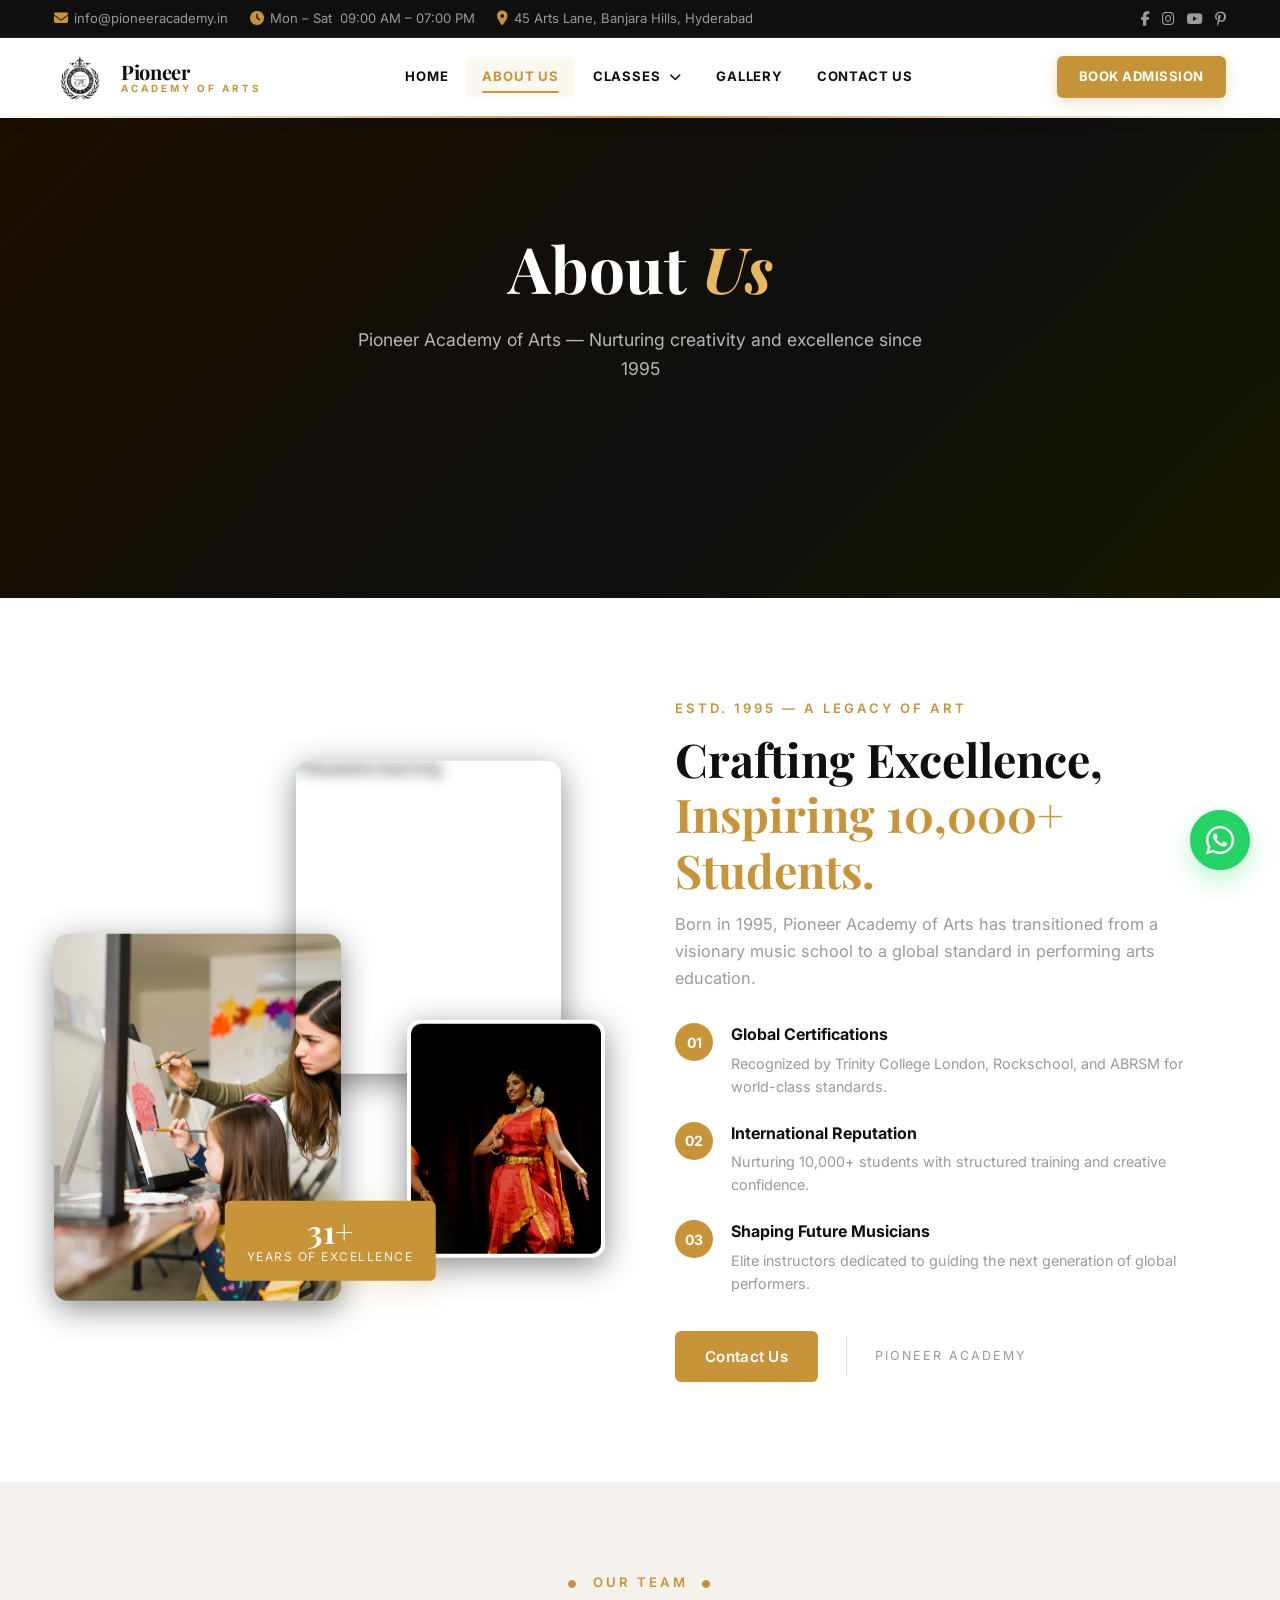
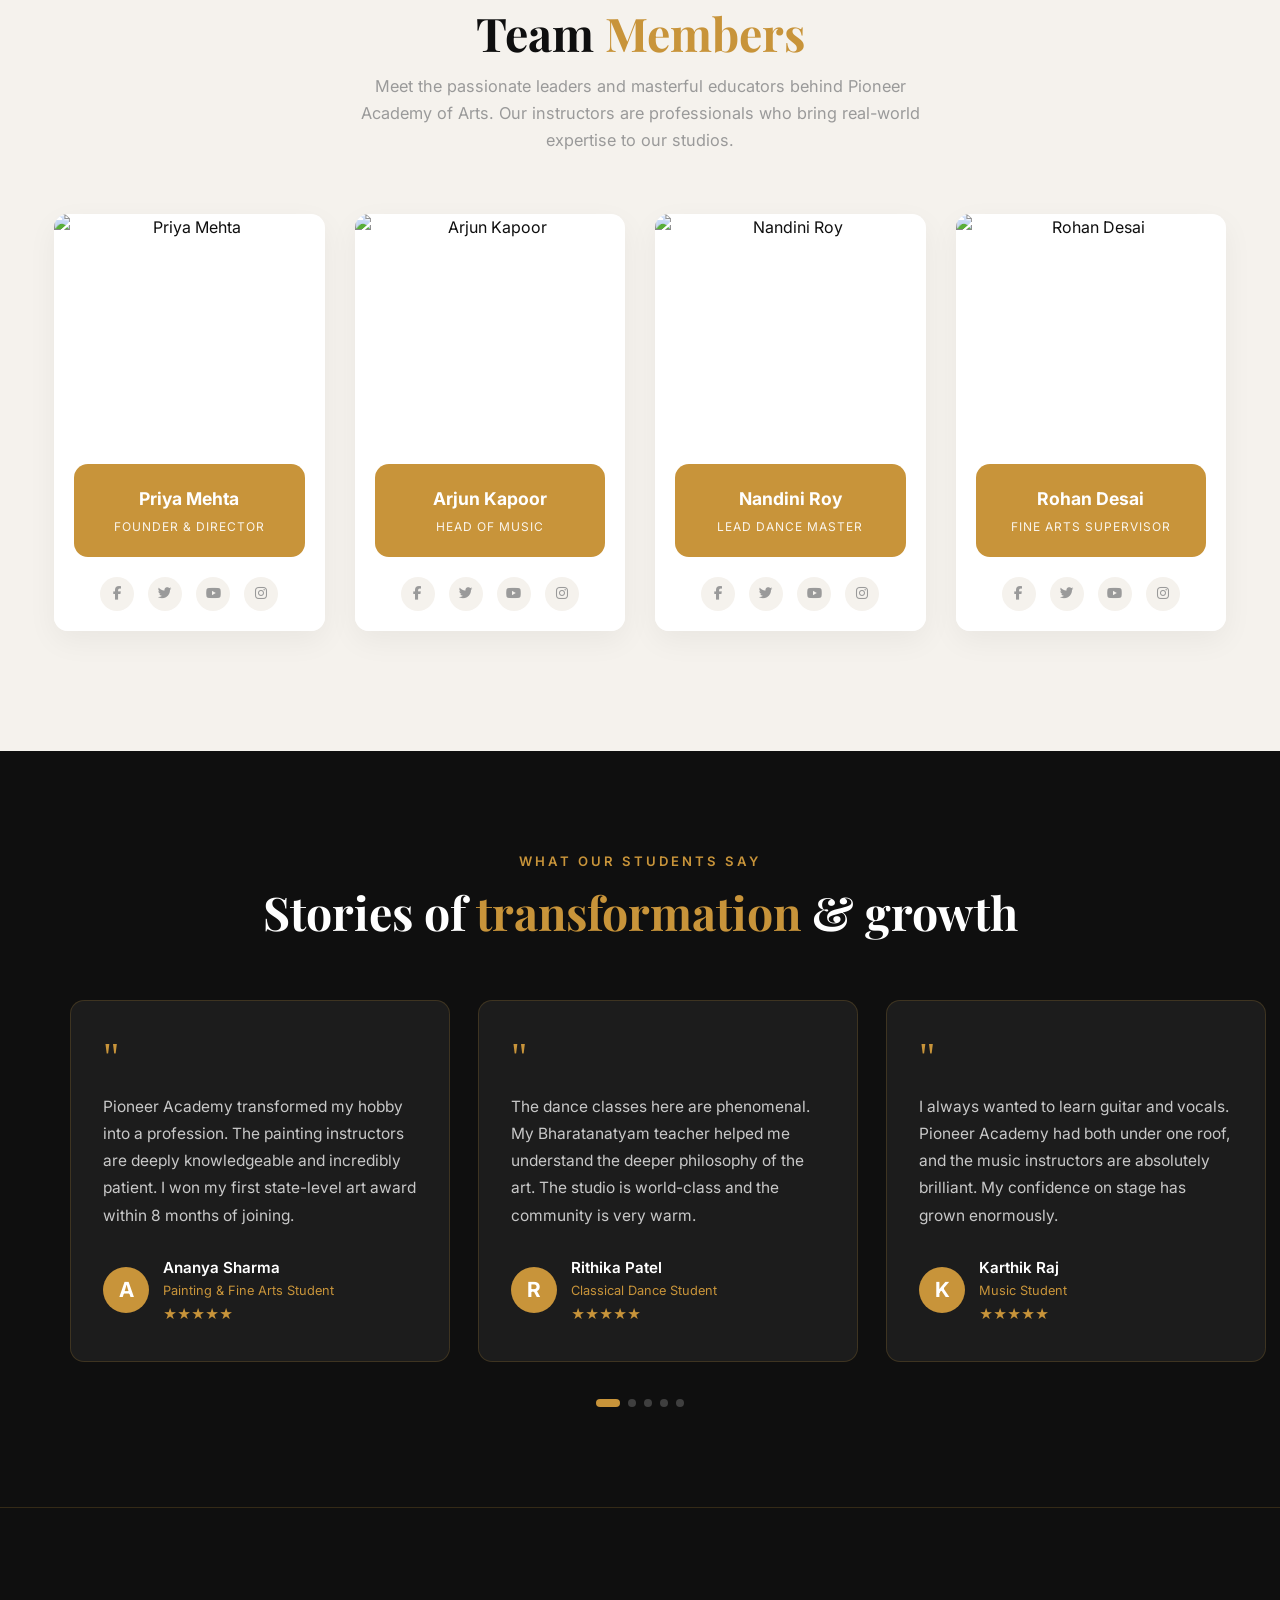
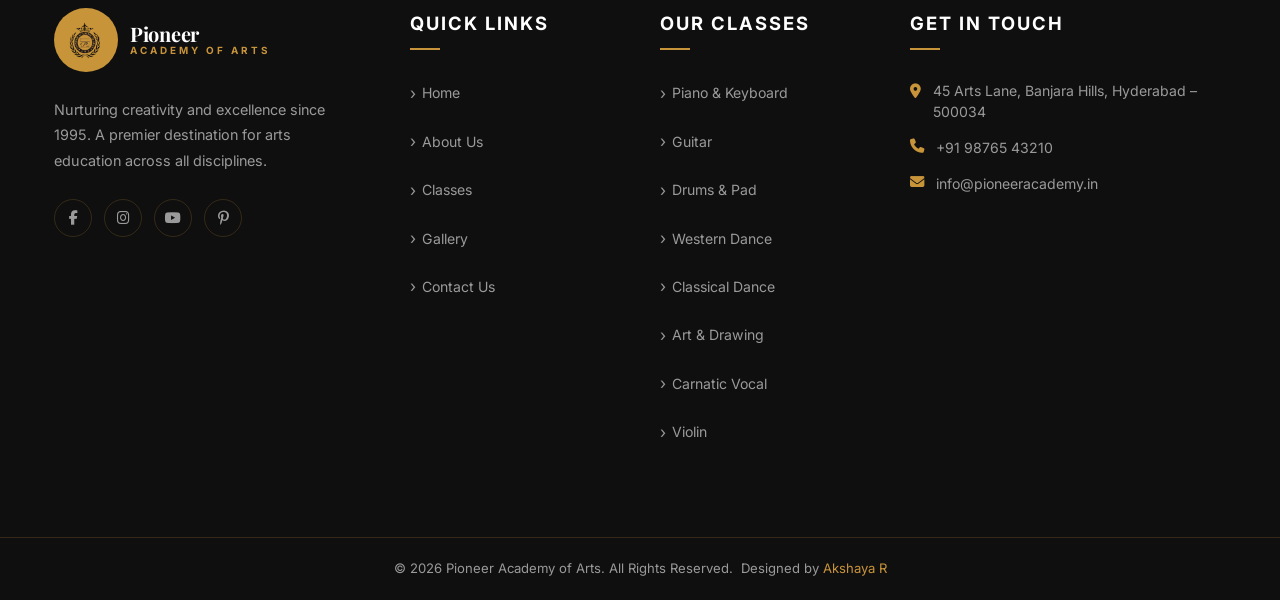
==== commit 9f7927d2: "updates done" ====
--- a/about.html
+++ b/about.html
@@ -14,87 +14,17 @@
 </head>
 <body>
 
-  <!-- ═══════════════════════════════════════
-       TOP INFO BAR
-  ═══════════════════════════════════════ -->
-  <div class="topbar">
-    <div class="container">
-      <div class="topbar-left">
-        <span class="topbar-item">
-          <i class="fa fa-envelope"></i> info@pioneeracademy.in
-        </span>
-        <span class="topbar-item">
-          <i class="fa fa-clock"></i> Mon – Sat &nbsp;09:00 AM – 07:00 PM
-        </span>
-        <span class="topbar-item">
-          <i class="fa fa-location-dot"></i> 45 Arts Lane, Banjara Hills, Hyderabad
-        </span>
-      </div>
-      <div class="topbar-right">
-        <div class="topbar-social">
-          <a href="#" aria-label="Facebook"><i class="fab fa-facebook-f"></i></a>
-          <a href="#" aria-label="Instagram"><i class="fab fa-instagram"></i></a>
-          <a href="#" aria-label="YouTube"><i class="fab fa-youtube"></i></a>
-          <a href="#" aria-label="Pinterest"><i class="fab fa-pinterest-p"></i></a>
-        </div>
-      </div>
-    </div>
-  </div>
-
-  <!-- ═══════════════════════════════════════
-       NAVIGATION
-  ═══════════════════════════════════════ -->
-  <nav class="navbar" id="navbar">
-    <div class="container">
-      <!-- Logo -->
-      <a href="index.html" class="nav-logo">
-        <img src="images/logo/logo.png" alt="Pioneer Academy Logo" class="nav-logo-img" />
-        <div class="nav-logo-text">
-          <span class="nav-logo-title">Pioneer</span>
-          <span class="nav-logo-sub">Academy of Arts</span>
-        </div>
-      </a>
-
-      <!-- Nav Links -->
-      <ul class="nav-links" id="navLinks">
-        <li><a href="index.html">Home</a></li>
-        <li><a href="about.html" class="active">About Us</a></li>
-        <li class="nav-item-dropdown">
-          <a href="classes.html">Classes <i class="fa fa-chevron-down nav-chevron" style="font-size: 0.75rem; margin-left: 4px;"></i></a>
-          <ul class="dropdown-menu">
-            <li><a href="classes/piano-keyboard.html">Piano & Keyboard</a></li>
-            <li><a href="classes/guitar.html">Guitar</a></li>
-            <li><a href="classes/drums.html">Drums & Pad</a></li>
-            <li><a href="classes/western-dance.html">Western Dance</a></li>
-            <li><a href="classes/classical-dance.html">Classical Dance</a></li>
-            <li><a href="classes/art-drawing.html">Art & Drawing</a></li>
-            <li><a href="classes/carnatic-vocal.html">Carnatic Vocal</a></li>
-            <li><a href="classes/violin.html">Violin</a></li>
-          </ul>
-        </li>
-        <li><a href="gallery.html">Gallery</a></li>
-        <li><a href="contact.html">Contact Us</a></li>
-      </ul>
-
-      <!-- Right side -->
-      <div class="nav-right">
-        <button class="nav-search-btn" aria-label="Search"><i class="fa fa-search"></i></button>
-        <a href="contact.html" class="btn btn-primary nav-cta">
-          Book Admission
-        </a>
-        <button class="hamburger" id="hamburger" aria-label="Menu">
-          <span></span><span></span><span></span>
-        </button>
-      </div>
-    </div>
-  </nav>
+  <!-- Shared Navbar Placeholder -->
+  <div id="navbar-placeholder"></div>
+
 
   <!-- ═══════════════════════════════════════
        PAGE HERO
   ═══════════════════════════════════════ -->
-  <section class="page-hero" style="background-image: linear-gradient(135deg, #1a0f00 0%, #0f0f0f 60%, #1a1a00 100%);">
+  <section class="page-hero" style="background-image: linear-gradient(135deg, rgba(26,15,0,0.85) 0%, rgba(15,15,15,0.75) 60%, rgba(26,26,0,0.85) 100%), url('https://images.unsplash.com/photo-1522202176988-66273c2fd55f?w=1600&q=80'); background-size: cover; background-position: center;">
     <div class="container">
       <h1 class="hero-title reveal">About <span>Us</span></h1>
+      <p class="reveal delay-1">Pioneer Academy of Arts — Nurturing creativity and excellence since 1995</p>
     </div>
   </section>
 
@@ -107,16 +37,16 @@
         <!-- Images collage -->
         <div class="about-images">
           <div class="about-img about-img-1">
-            <img src="images/logo/about/about_image1.jpg" alt="About Pioneer Academy" loading="lazy" />
+            <img src="images/about/about_image1.jpg" alt="About Pioneer Academy" loading="lazy" />
           </div>
           <div class="about-img about-img-2">
-            <img src="images/logo/about/about_image2.jpg" alt="Students learning" loading="lazy" />
+            <img src="images/about/about_image2.jpg" alt="Students learning" loading="lazy" />
           </div>
           <div class="about-img about-img-3">
-            <img src="images/logo/about/about_image3.jpg" alt="Art session" loading="lazy" />
+            <img src="images/about/about_image3.jpg" alt="Art session" loading="lazy" />
           </div>
           <div class="about-badge">
-            <div class="about-badge-num">29+</div>
+            <div class="about-badge-num">31+</div>
             <div class="about-badge-label">Years of Excellence</div>
           </div>
         </div>
@@ -166,6 +96,8 @@
     </div>
   </section>
 
+  </section>
+
   <!-- ═══════════════════════════════════════
        TEAM MEMBERS SECTION
   ═══════════════════════════════════════ -->
@@ -340,94 +272,13 @@
     </div>
   </section>
 
-  <!-- ═══════════════════════════════════════
-       FOOTER
-  ═══════════════════════════════════════ -->
-  <footer class="footer">
-    <div class="container">
-      <div class="footer-grid">
-        <!-- Brand -->
-        <div class="footer-brand">
-          <a href="index.html" class="nav-logo">
-            <div class="footer-logo-img-wrapper">
-              <img src="images/logo/logo.png" alt="Pioneer Academy Logo" />
-            </div>
-            <div class="nav-logo-text">
-              <span class="nav-logo-title" style="color:var(--white)">Pioneer</span>
-              <span class="nav-logo-sub">Academy of Arts</span>
-            </div>
-          </a>
-          <p>Nurturing creativity and excellence since 1995. A premier destination for arts education across all disciplines.</p>
-          <div class="footer-social">
-            <a href="#" aria-label="Facebook"><i class="fab fa-facebook-f"></i></a>
-            <a href="#" aria-label="Instagram"><i class="fab fa-instagram"></i></a>
-            <a href="#" aria-label="YouTube"><i class="fab fa-youtube"></i></a>
-            <a href="#" aria-label="Pinterest"><i class="fab fa-pinterest-p"></i></a>
-          </div>
-        </div>
-
-        <!-- Quick Links -->
-        <div class="footer-col">
-          <h5>Quick Links</h5>
-          <ul>
-            <li><a href="index.html">Home</a></li>
-            <li><a href="about.html">About Us</a></li>
-            <li><a href="classes.html">Classes</a></li>
-            <li><a href="gallery.html">Gallery</a></li>
-            <li><a href="contact.html">Contact Us</a></li>
-          </ul>
-        </div>
-
-        <!-- Classes -->
-        <div class="footer-col">
-          <h5>Our Classes</h5>
-          <ul>
-            <li><a href="classes/piano-keyboard.html">Piano & Keyboard</a></li>
-            <li><a href="classes/guitar.html">Guitar</a></li>
-            <li><a href="classes/drums.html">Drums & Pad</a></li>
-            <li><a href="classes/western-dance.html">Western Dance</a></li>
-            <li><a href="classes/classical-dance.html">Classical Dance</a></li>
-            <li><a href="classes/art-drawing.html">Art & Drawing</a></li>
-            <li><a href="classes/carnatic-vocal.html">Carnatic Vocal</a></li>
-            <li><a href="classes/violin.html">Violin</a></li>
-          </ul>
-        </div>
-
-        <!-- Contact -->
-        <div class="footer-col">
-          <h5>Get In Touch</h5>
-          <div class="footer-contact-item" style="display:flex; gap:12px; margin-bottom:15px;">
-            <i class="fa fa-location-dot" style="color:var(--gold); margin-top:4px;"></i>
-            <span>45 Arts Lane, Banjara Hills, Hyderabad – 500034</span>
-          </div>
-          <div class="footer-contact-item" style="display:flex; gap:12px; margin-bottom:15px;">
-            <i class="fa fa-phone" style="color:var(--gold);"></i>
-            <span>+91 98765 43210</span>
-          </div>
-          <div class="footer-contact-item" style="display:flex; gap:12px; margin-bottom:15px;">
-            <i class="fa fa-envelope" style="color:var(--gold);"></i>
-            <span>info@pioneeracademy.in</span>
-          </div>
-        </div>
-      </div>
-    </div>
-
-    <!-- Footer Bottom -->
-    <div class="footer-bottom">
-      <div class="container" style="display:flex;align-items:center;justify-content:space-between;flex-wrap:wrap;gap:8px;">
-        <span>&copy; 2026 Pioneer Academy of Arts. All Rights Reserved.</span>
-        <span>Designed by <a href="#">Akshaya R</a></span>
-      </div>
-    </div>
-  </footer>
-
-  <!-- Floating WhatsApp -->
-  <a href="https://wa.me/919876543210" class="whatsapp-btn" target="_blank">
-    <i class="fab fa-whatsapp"></i>
-    <span>Chat with us</span>
-  </a>
+  <!-- Shared Footer Placeholder -->
+  <div id="footer-placeholder"></div>
+
 
   <!-- Scripts -->
+  <script src="js/components.js"></script>
   <script src="js/main.js"></script>
+
 </body>
 </html>
--- a/css/style.css
+++ b/css/style.css
@@ -89,67 +89,109 @@
   background: var(--white);
   height: var(--nav-h);
   display: flex; align-items: center;
-  box-shadow: 0 2px 12px rgba(0,0,0,0.08);
+  box-shadow: 0 2px 16px rgba(0,0,0,0.08);
   transition: var(--transition);
-}
-.navbar.scrolled { box-shadow: 0 4px 24px rgba(0,0,0,0.12); }
+  border-bottom: 2px solid transparent;
+  border-image: linear-gradient(90deg, transparent, var(--gold), transparent) 1;
+}
+.navbar.scrolled {
+  box-shadow: 0 6px 28px rgba(0,0,0,0.13);
+}
 .navbar .container { display: flex; align-items: center; justify-content: space-between; width: 100%; gap: 24px; }
 
 /* Logo */
-.nav-logo { display: flex; align-items: center; gap: 10px; text-decoration: none; flex-shrink: 0; }
+.nav-logo { display: flex; align-items: center; gap: 12px; text-decoration: none; flex-shrink: 0; }
 .nav-logo img { height: 48px; width: auto; }
-.nav-logo-img { height: 44px; width: auto; object-fit: contain; flex-shrink: 0; }
-.nav-logo-text { display: flex; flex-direction: column; line-height: 1.1; }
-.nav-logo-title { font-family: var(--font-heading); font-size: 1.18rem; font-weight: 700; color: var(--dark); }
-.nav-logo-sub { font-size: 0.65rem; letter-spacing: 2.5px; text-transform: uppercase; color: var(--gold); font-weight: 600; }
+.nav-logo-img { height: 46px; width: auto; object-fit: contain; flex-shrink: 0; }
+.nav-logo-text { display: flex; flex-direction: column; line-height: 1.15; }
+.nav-logo-title {
+  font-family: var(--font-heading); font-size: 1.25rem; font-weight: 700; color: var(--dark);
+  letter-spacing: -0.3px;
+}
+.nav-logo-sub {
+  font-size: 0.62rem; letter-spacing: 3px; text-transform: uppercase;
+  color: var(--gold); font-weight: 700;
+}
 
 /* Nav Links */
-.nav-links { display: flex; align-items: center; gap: 4px; }
-.nav-links a {
-  padding: 8px 14px; font-size: 0.88rem; font-weight: 600;
-  letter-spacing: 0.4px; text-transform: uppercase; color: var(--dark);
-  border-radius: var(--radius); transition: var(--transition); position: relative;
-}
-.nav-links a::after {
-  content: ''; position: absolute; bottom: 2px; left: 14px; right: 14px;
+.nav-links { display: flex; align-items: center; gap: 2px; }
+.nav-links > li > a {
+  padding: 9px 16px; font-size: 0.82rem; font-weight: 700;
+  letter-spacing: 0.8px; text-transform: uppercase; color: var(--dark);
+  border-radius: 6px; transition: var(--transition); position: relative;
+  display: flex; align-items: center; gap: 5px;
+}
+.nav-links > li > a::after {
+  content: ''; position: absolute; bottom: 4px; left: 16px; right: 16px;
   height: 2px; background: var(--gold); transform: scaleX(0); transition: var(--transition);
-  transform-origin: left;
-}
-.nav-links a:hover::after, .nav-links a.active::after { transform: scaleX(1); }
-.nav-links a:hover, .nav-links a.active { color: var(--gold); }
+  transform-origin: center; border-radius: 2px;
+}
+.nav-links > li > a:hover::after,
+.nav-links > li > a.active::after { transform: scaleX(1); }
+.nav-links > li > a:hover,
+.nav-links > li > a.active { color: var(--gold); background: rgba(200,148,58,0.07); }
 
 /* Nav Dropdown */
 .nav-item-dropdown { position: relative; }
-.nav-item-dropdown .nav-chevron { transition: var(--transition); }
+.nav-item-dropdown .nav-chevron { transition: transform 0.3s ease; font-size: 0.7rem; }
 .nav-item-dropdown:hover .nav-chevron { transform: rotate(180deg); }
 .dropdown-menu {
-  position: absolute; top: 100%; left: 0;
-  background: var(--white); box-shadow: 0 10px 30px rgba(0,0,0,0.1);
-  border-radius: var(--radius); min-width: 220px; padding: 12px 0;
-  opacity: 0; visibility: hidden; transform: translateY(15px);
+  position: absolute; top: calc(100% + 8px); left: 0;
+  background: var(--white);
+  box-shadow: 0 16px 40px rgba(0,0,0,0.12), 0 0 0 1px rgba(200,148,58,0.12);
+  border-radius: 10px; min-width: 230px; padding: 8px 0;
+  opacity: 0; visibility: hidden; transform: translateY(10px);
   transition: var(--transition); z-index: 100;
-  display: flex; flex-direction: column; gap: 0; border: 1px solid rgba(0,0,0,0.05);
+  display: flex; flex-direction: column; border: 1px solid rgba(200,148,58,0.1);
 }
 .nav-item-dropdown:hover .dropdown-menu { opacity: 1; visibility: visible; transform: translateY(0); }
 .dropdown-menu li { width: 100%; display: block; }
 .dropdown-menu li a {
-  padding: 10px 24px; font-size: 0.88rem; color: var(--text-muted); text-transform: capitalize;
-  font-weight: 500; border-radius: 0; letter-spacing: 0; width: 100%; display: block;
-}
+  padding: 10px 20px; font-size: 0.86rem; color: var(--text-muted); text-transform: capitalize;
+  font-weight: 500; border-radius: 0; letter-spacing: 0; width: 100%; display: flex;
+  align-items: center; gap: 10px; transition: var(--transition);
+}
+.dropdown-menu li a::before { content: ''; width: 5px; height: 5px; border-radius: 50%; background: var(--gold); opacity: 0; transition: var(--transition); flex-shrink: 0; }
 .dropdown-menu li a::after { display: none !important; }
-.dropdown-menu li a:hover, .dropdown-menu li a.active { background: var(--off-white); color: var(--gold); padding-left: 28px; }
+.dropdown-menu li a:hover,
+.dropdown-menu li a.active {
+  background: rgba(200,148,58,0.07); color: var(--gold);
+  padding-left: 20px;
+}
+.dropdown-menu li a:hover::before,
+.dropdown-menu li a.active::before { opacity: 1; }
+.dropdown-menu li:first-child a { border-radius: 10px 10px 0 0; }
+.dropdown-menu li:last-child a { border-radius: 0 0 10px 10px; }
 
 /* Nav Right */
-.nav-right { display: flex; align-items: center; gap: 14px; }
-.nav-search-btn { color: var(--dark); font-size: 1.1rem; padding: 8px; transition: var(--transition); }
-.nav-search-btn:hover { color: var(--gold); }
-.nav-cta { background: var(--gold); color: var(--white) !important; padding: 10px 20px; border-radius: var(--radius); font-size: 0.85rem !important; }
-.nav-cta:hover { background: var(--gold-dark) !important; }
+.nav-right { display: flex; align-items: center; gap: 12px; }
+.nav-search-btn { color: var(--dark); font-size: 1.05rem; padding: 8px 10px; transition: var(--transition); border-radius: 6px; }
+.nav-search-btn:hover { color: var(--gold); background: rgba(200,148,58,0.07); }
+.nav-cta {
+  background: var(--gold); color: var(--white) !important;
+  padding: 10px 22px; border-radius: var(--radius);
+  font-size: 0.82rem !important; font-weight: 700 !important;
+  letter-spacing: 0.5px; text-transform: uppercase;
+  box-shadow: 0 4px 14px rgba(200,148,58,0.3);
+  transition: var(--transition);
+}
+.nav-cta:hover {
+  background: var(--gold-dark) !important;
+  box-shadow: 0 6px 20px rgba(200,148,58,0.4);
+  transform: translateY(-1px);
+}
 .nav-cta::after { display: none !important; }
-.hamburger { display: none; flex-direction: column; gap: 5px; padding: 8px; }
-.hamburger span { display: block; width: 24px; height: 2px; background: var(--dark); transition: var(--transition); border-radius: 2px; }
+
+/* Hamburger */
+.hamburger {
+  display: none; flex-direction: column; gap: 5px; padding: 8px;
+  border-radius: 8px; transition: var(--transition);
+}
+.hamburger:hover { background: var(--off-white); }
+.hamburger span { display: block; width: 22px; height: 2px; background: var(--dark); transition: var(--transition); border-radius: 2px; }
+.hamburger.open span { background: var(--gold); }
 .hamburger.open span:nth-child(1) { transform: translateY(7px) rotate(45deg); }
-.hamburger.open span:nth-child(2) { opacity: 0; }
+.hamburger.open span:nth-child(2) { opacity: 0; transform: scaleX(0); }
 .hamburger.open span:nth-child(3) { transform: translateY(-7px) rotate(-45deg); }
 
 /* === HERO === */
@@ -429,8 +471,14 @@
 .testimonial-program { font-size: 0.8rem; color: var(--gold); }
 .testimonial-stars { color: var(--gold); font-size: 0.85rem; margin-top: 2px; }
 .testimonials-dots { display: flex; justify-content: center; gap: 8px; margin-top: 36px; }
-.t-dot { width: 8px; height: 8px; border-radius: 50%; background: rgba(255,255,255,0.2); cursor: pointer; transition: var(--transition); }
+.t-dot { width: 8px; height: 8px; border-radius: 50%; background: rgba(0,0,0,0.1); cursor: pointer; transition: var(--transition); }
 .t-dot.active { background: var(--gold); width: 24px; border-radius: 4px; }
+
+/* Light version for classes pages */
+.testimonials-section.light .t-dot { background: rgba(0,0,0,0.1); }
+.testimonials-section.light .t-dot.active { background: var(--gold); }
+.testimonials-section:not(.light) .t-dot { background: rgba(255,255,255,0.2); }
+.testimonials-section:not(.light) .t-dot.active { background: var(--gold); }
 
 /* === CTA BANNER === */
 .cta-section {
@@ -603,30 +651,169 @@
   .about-images { height: 380px; max-width: 520px; margin: 0 auto; }
   .category-grid { grid-template-columns: repeat(2, 1fr); gap: 24px; }
   .footer-grid { grid-template-columns: 1fr 1fr; gap: 36px; }
-}
+  /* Class detail pages: stack on tablet */
+  .class-details-grid { grid-template-columns: 1fr; gap: 40px; }
+  .class-sidebar { order: -1; }
+  .class-sidebar-img img { height: 300px; }
+}
+
 @media (max-width: 768px) {
   :root { --nav-h: 68px; --topbar-h: 0px; }
   .topbar { display: none; }
-  .nav-links { display: none; flex-direction: column; gap: 0; position: absolute; top: var(--nav-h); left: 0; right: 0; background: var(--white); padding: 16px 0; box-shadow: 0 8px 24px rgba(0,0,0,0.1); border-top: 1px solid #eee; }
+
+  /* --- Navbar mobile --- */
+  .nav-links {
+    display: none; flex-direction: column; gap: 0;
+    position: absolute; top: var(--nav-h); left: 0; right: 0;
+    background: var(--white); padding: 0;
+    box-shadow: 0 15px 30px rgba(0,0,0,0.1);
+    border-top: 2px solid var(--gold);
+    max-height: calc(100vh - var(--nav-h));
+    overflow-y: auto;
+    z-index: 200;
+  }
   .nav-links.open { display: flex; }
-  .nav-links a { padding: 13px 24px; border-radius: 0; }
+  .nav-links > li { border-bottom: 1px solid rgba(0,0,0,0.04); width: 100%; }
+  .nav-links > li:last-child { border-bottom: none; }
+  .nav-links > li > a { 
+    padding: 16px 24px; border-radius: 0; 
+    font-size: 0.95rem; font-weight: 700;
+    justify-content: space-between; width: 100%;
+  }
+  .nav-links > li > a::after { display: none; }
+  .nav-links > li > a:hover, .nav-links > li > a.active {
+    background: rgba(200,148,58,0.05); padding-left: 28px;
+  }
+
+  /* Mobile dropdown */
+  .nav-item-dropdown { position: static; }
+  .dropdown-menu {
+    position: static; opacity: 1; visibility: visible;
+    transform: none; box-shadow: inset 0 4px 8px rgba(0,0,0,0.03);
+    border: none; padding: 0; background: #fafafa;
+    display: none; border-radius: 0;
+    min-width: 100%; border-top: 1px solid rgba(0,0,0,0.04);
+  }
+  .nav-item-dropdown.open .dropdown-menu { display: flex; }
+  .dropdown-menu li { border-bottom: 1px solid rgba(0,0,0,0.03); width: 100%; }
+  .dropdown-menu li:last-child { border-bottom: none; }
+  .dropdown-menu li a { 
+    padding: 14px 40px; font-size: 0.88rem;
+    color: var(--text-muted); text-transform: capitalize;
+    font-weight: 600; justify-content: flex-start;
+  }
+  .dropdown-menu li a:hover, .dropdown-menu li a.active {
+    background: transparent; color: var(--gold); padding-left: 46px;
+  }
+  .nav-right .nav-cta { display: none; }
   .hamburger { display: flex; }
-  .hero { min-height: 90vh; }
-  .hero-stats { gap: 24px; }
+
+  /* --- Hero --- */
+  .hero { min-height: 85vh; }
+  .hero-stats { gap: 20px; }
+  .hero-stat-num { font-size: 1.8rem; }
+  .hero-btns { flex-direction: column; align-items: stretch; }
+  .hero-btns .btn { justify-content: center; }
+
+  /* --- Enroll bar --- */
+  .enroll-bar { padding: 20px 16px; }
   .enroll-bar-inner { flex-direction: column; }
   .enroll-field { border-right: none; border-bottom: 1px solid #ececec; }
   .enroll-field input, .enroll-field select { height: 54px; }
   .enroll-bar .btn-enroll { height: 54px; padding: 0 30px; width: 100%; }
-  .category-grid { grid-template-columns: 1fr; }
-  .about-images { height: 320px; }
-  .testimonial-card { min-width: 300px; max-width: 300px; }
+
+  /* --- Category grid --- */
+  .category-grid { grid-template-columns: 1fr 1fr; gap: 16px; }
+  .category-img { height: 150px; }
+
+  /* --- About --- */
+  .about-images { height: auto; max-width: 100%; display: grid; grid-template-columns: 1fr 1fr; gap: 15px; padding-bottom: 40px; }
+  .about-img { position: relative; width: 100%; height: 200px; left: auto; right: auto; top: auto; bottom: auto; border: none; }
+  .about-img-1 { grid-column: span 2; height: 240px; }
+  .about-badge { bottom: 0; z-index: 10; }
+  .about-section { padding: 60px 0; }
+
+  /* --- Testimonials --- */
+  .testimonial-card { min-width: 280px; max-width: 280px; }
+
+  /* --- Footer --- */
   .footer-grid { grid-template-columns: 1fr; }
   .footer-bottom { flex-direction: column; gap: 8px; text-align: center; }
-}
-@media (max-width: 480px) {
-  .hero-btns { flex-direction: column; }
-  .btn { justify-content: center; }
-  .testimonial-card { min-width: 270px; max-width: 270px; }
+
+  /* --- Class detail pages --- */
+  .class-details-grid { grid-template-columns: 1fr; gap: 30px; }
+  .class-sidebar { order: -1; }
+  .class-sidebar-img img { height: 240px; }
+  .class-features { grid-template-columns: 1fr; gap: 14px; }
+  .class-main-content h2 { font-size: 2rem; }
+  .instructor-card { flex-direction: column; align-items: flex-start; gap: 20px; }
+  .class-info-card { padding: 22px; }
+
+  /* --- Page hero --- */
+  .page-hero { height: 300px; padding-bottom: 30px; }
+
+  /* --- Overlap section --- */
+  .overlap-section { margin-top: -60px; padding-bottom: 60px; }
+
+  /* --- About page team --- */
+  .team-grid { grid-template-columns: repeat(2, 1fr); gap: 20px; }
+  .team-img { height: 220px; }
+}
+
+@media (max-width: 576px) {
+  /* --- Category grid single col on very small screens --- */
+  .category-grid { grid-template-columns: 1fr; }
+
+  /* --- Hero affiliations wrap --- */
+  .hero-affiliations { flex-wrap: wrap; gap: 16px; justify-content: center; }
+
+  /* --- Team single col --- */
+  .team-grid { grid-template-columns: 1fr; }
+
+  /* --- Section padding reduction --- */
+  .about-section,
+  .programs-section,
+  .testimonials-section,
+  .cta-section { padding: 60px 0; }
+  .team-section { padding: 60px 0 80px; }
+
+  /* --- About images smaller --- */
+  .about-images { gap: 10px; padding-bottom: 30px; }
+  .about-img { height: 160px; }
+  .about-img-1 { height: 200px; }
+
+  /* --- Testimonials full-width cards --- */
+  .testimonial-card { min-width: calc(100vw - 48px); max-width: calc(100vw - 48px); }
+
+  /* --- Page hero --- */
+  .page-hero { height: 240px; padding-bottom: 10px; }
+  .page-hero h1 { font-size: clamp(1.7rem, 7vw, 2.5rem); }
+  .page-hero p { font-size: 0.88rem; margin-top: 10px; }
+
+  /* --- Overlap section --- */
+  .overlap-section { margin-top: -30px; }
+
+  /* --- Gallery wrap padding --- */
+  .premium-gallery-wrap { padding: 24px 16px; }
+
+  /* --- Contact --- */
+  .contact-visual-side,
+  .contact-form-side { padding: 28px 20px; }
+  .grid-form { grid-template-columns: 1fr; }
+  .form-full { grid-column: auto; }
+
+  /* --- Map --- */
+  .map-floating-card { padding: 20px; }
+  .map-container { height: 320px; border-radius: 12px; }
+
+  /* --- Footer reduction --- */
+  .footer { padding: 60px 0 0; }
+  .footer-grid { padding-bottom: 40px; }
+
+  /* --- Class detail pages --- */
+  .class-sidebar-img img { height: 200px; }
+  .instructor-img { width: 90px; height: 90px; }
+  .class-main-content p { font-size: 0.95rem; }
 }
 
 /* === PAGE HERO === */
@@ -703,9 +890,9 @@
   .api-texts { flex-direction: column; gap: 16px; }
   .api-gallery { flex-direction: column; gap: 20px; }
   .api-img-sm { align-self: stretch; margin-left: 0; margin-bottom: 0; border: none; }
-  .page-hero { height: 350px; }
-}
-/* === PREMIUM OVERLAP LAYOUT (Kassapay Inspired) === */
+  .api-img-lg { height: 280px; }
+}
+/* === PREMIUM OVERLAP LAYOUT === */
 .page-hero {
   height: 480px;
   background-size: cover;
@@ -728,7 +915,18 @@
 .page-hero .section-tag { color: var(--gold-light); opacity: 0.9; }
 .page-hero p { max-width: 600px; margin: 20px auto 0; color: rgba(255,255,255,0.7); font-size: 1.1rem; }
 
+/* Desktop: overlap card pulls up over hero */
 .overlap-section { margin-top: -150px; position: relative; z-index: 10; padding-bottom: 100px; }
+
+/* Mobile: disable overlap and hero padding-bottom */
+@media (max-width: 768px) {
+  .page-hero { padding-bottom: 30px; height: 300px !important; }
+  .overlap-section { margin-top: 0; padding-bottom: 60px; }
+}
+@media (max-width: 576px) {
+  .page-hero { height: 240px !important; padding-bottom: 10px; }
+  .page-hero p { font-size: 0.9rem; margin-top: 10px; }
+}
 
 /* === CONTACT SPLIT CARD === */
 .premium-contact-card {
@@ -772,7 +970,7 @@
 .input-group label { display: block; font-weight: 600; color: var(--dark); margin-bottom: 8px; font-size: 0.88rem; }
 .input-group input, .input-group select, .input-group textarea { width: 100%; padding: 14px 18px; border-radius: 10px; border: 1px solid #e5e5e5; background: #fcfcfc; transition: var(--transition); font-family: inherit; font-size: 0.95rem; }
 .input-group input:focus, .input-group textarea:focus { border-color: var(--gold); background: var(--white); box-shadow: 0 0 0 4px rgba(200,148,58,0.08); outline: none; }
-.contact-form-side .btn { margin-top: 10px; padding: 16px 40px; font-weight: 700; border-radius: 10px; width: 100%; transition: all 0.4s; }
+.contact-form-side .btn { margin-top: 10px; padding: 16px 40px; font-weight: 700; border-radius: 10px; width: auto; transition: all 0.4s; }
 
 /* === MAP STYLING === */
 .map-section { 
@@ -1083,3 +1281,93 @@
     display: none;
   }
 }
+
+/* === GLOBAL AFFILIATIONS === */
+.affiliations-section {
+  padding: 100px 0;
+  background: var(--off-white);
+  text-align: center;
+}
+.affiliations-section .section-head { margin-bottom: 60px; }
+.affiliations-grid {
+  display: flex;
+  align-items: center;
+  justify-content: center;
+  gap: 80px;
+  flex-wrap: wrap;
+}
+.affiliation-item {
+  flex: 0 1 250px;
+  display: flex;
+  flex-direction: column;
+  align-items: center;
+  gap: 20px;
+  transition: var(--transition);
+}
+.affiliation-item:hover { transform: translateY(-8px); }
+.affiliation-logo {
+  height: 100px;
+  display: flex;
+  align-items: center;
+  justify-content: center;
+  filter: grayscale(1) opacity(0.6);
+  transition: all 0.5s ease;
+}
+.affiliation-item:hover .affiliation-logo { filter: grayscale(0) opacity(1); }
+.affiliation-logo img {
+  max-height: 100%;
+  max-width: 100%;
+  object-fit: contain;
+}
+.affiliation-info h4 {
+  font-family: var(--font-heading);
+  font-size: 1.25rem;
+  color: var(--dark);
+  margin-bottom: 8px;
+}
+.affiliation-info p {
+  font-size: 0.9rem;
+  color: var(--text-muted);
+  line-height: 1.5;
+}
+
+@media (max-width: 768px) {
+  .affiliations-grid { gap: 40px; }
+  .affiliation-item { flex: 1 1 100%; }
+  .affiliation-logo { height: 80px; }
+}
+
+/* === HERO AFFILIATIONS === */
+.hero-affiliations {
+  display: flex;
+  justify-content: center;
+  align-items: center;
+  gap: 30px;
+  margin-top: 30px;
+  opacity: 0;
+  transform: translateY(10px);
+  animation: aboutFadeUp 0.6s ease 0.4s forwards;
+}
+.hero-affiliations span {
+  font-size: 0.75rem;
+  font-weight: 700;
+  letter-spacing: 1px;
+  text-transform: uppercase;
+  color: rgba(255,255,255,0.6);
+  margin-right: 10px;
+}
+.hero-affil-logo {
+  height: 35px;
+  filter: brightness(0) invert(1) opacity(0.7);
+  transition: all 0.3s ease;
+}
+.hero-affil-logo:hover {
+  filter: brightness(0) invert(1) opacity(1);
+  transform: scale(1.05);
+}
+.hero-affil-logo img {
+  height: 100%;
+  width: auto;
+  object-fit: contain;
+}
+
